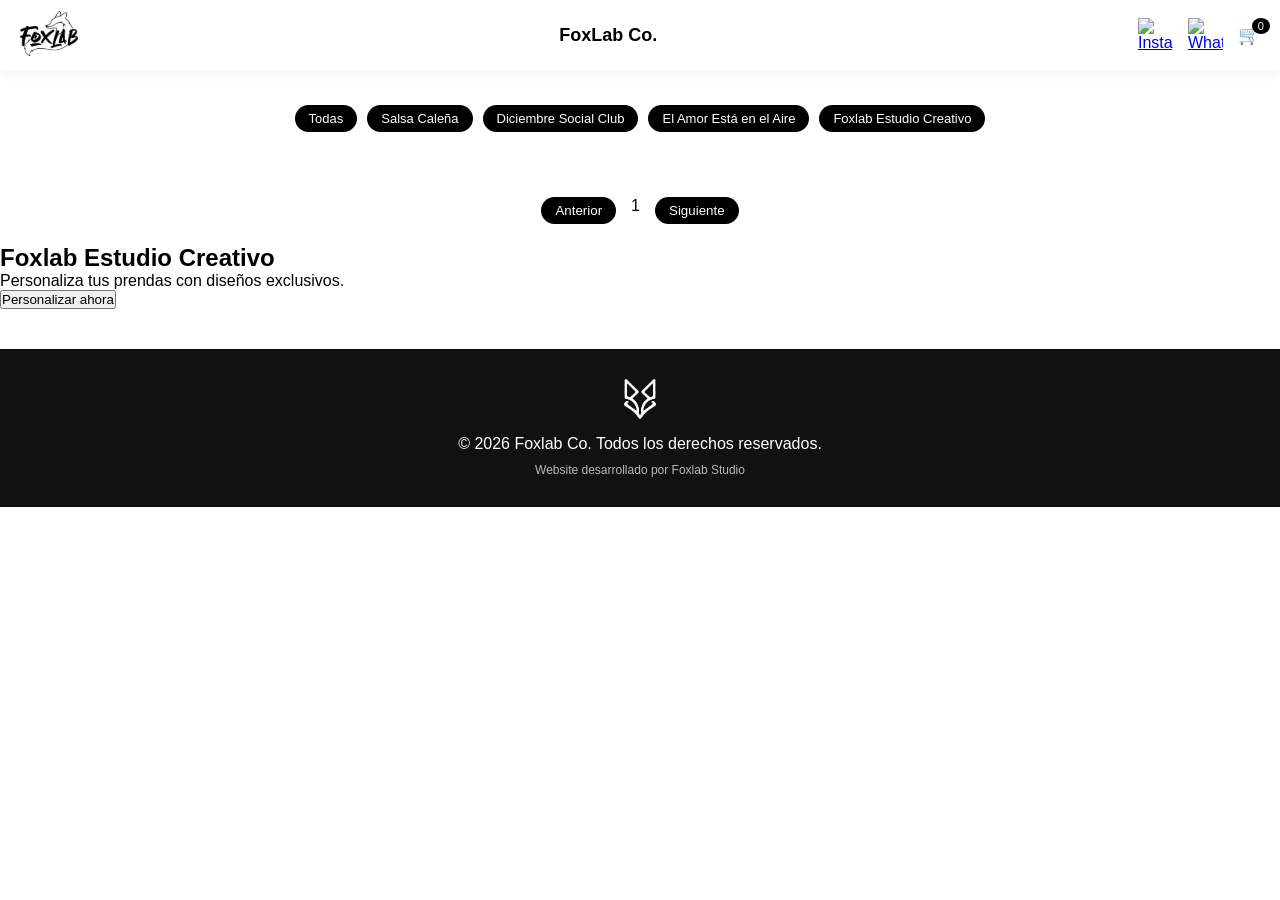
==== index.html @ 6908d490 "foxlab 1.0" ====
<!DOCTYPE html>
<html lang="es">
<head>
  <meta charset="UTF-8">
  <title>Foxlab Co. | Catálogo Oficial</title>
  <meta name="viewport" content="width=device-width, initial-scale=1.0">
  <meta name="description" content="Colecciones oficiales de Foxlab Co. Compra y personaliza tus prendas favoritas.">
  <link rel="stylesheet" href="styles.css">
  <link rel="icon" href="/favicon.ico">
</head>

<body>

<header class="header">

  <div class="header-left">
    <img src="/assets/logo.png" alt="Logo FoxLab Co." class="logo" id="logoTop">
  </div>

  <div class="header-center">
    <h1>FoxLab Co.</h1>
  </div>

  <div class="header-right">
    <a href="https://instagram.com/foxlabco/" target="_blank">
      <img src="/assets/instagram.png" alt="Instagram">
    </a>

    <a href="https://wa.me/573126161008" target="_blank">
      <img src="/assets/whatsapp.png" alt="WhatsApp">
    </a>

    <div class="carrito-icono" onclick="abrirCarrito()">
      🛒 <span id="contadorCarrito">0</span>
    </div>
  </div>

</header>


<section class="colecciones">
  <button onclick="filtrarColeccion('todas')">Todas</button>
  <button onclick="filtrarColeccion('Salsa Caleña')">Salsa Caleña</button>
  <button onclick="filtrarColeccion('DSC')">Diciembre Social Club</button>
  <button onclick="filtrarColeccion('El Amor Está en el Aire')">El Amor Está en el Aire</button>
  <button onclick="mostrarEstudio()">Foxlab Estudio Creativo</button>
</section>


<main>
  <div id="productos" class="grid-productos"></div>

  <div class="paginacion">
    <button onclick="paginaAnterior()">Anterior</button>
    <span id="paginaActual">1</span>
    <button onclick="paginaSiguiente()">Siguiente</button>
  </div>
</main>


<!-- CARRITO -->
<div id="carritoOverlay" class="carrito-overlay" onclick="cerrarCarrito()"></div>

<div id="carritoPanel" class="carrito-panel">
  <h2>Tu Pedido</h2>
  <div id="listaCarrito"></div>
  <div class="carrito-total">
    Total: $<span id="totalCarrito">0</span>
  </div>
  <button class="btn-enviar" onclick="enviarPedidoWhatsApp()">Enviar por WhatsApp</button>
  <button class="btn-cerrar" onclick="cerrarCarrito()">Cerrar</button>
</div>


<!-- MODAL IMAGEN -->
<div id="modalImagen" class="modal-imagen">
  <span class="cerrar-modal" onclick="cerrarModal()">×</span>
  <img id="imagenGrande">
</div>


<!-- ESTUDIO CREATIVO -->
<section id="estudioCreativo" class="estudio-oculto">
  <h2>Foxlab Estudio Creativo</h2>
  <p>Personaliza tus prendas con diseños exclusivos.</p>
  <button onclick="window.open('https://wa.me/573126161008?text=Hola%20Foxlab%20👋%20quiero%20personalizar%20una%20prenda','_blank')">
    Personalizar ahora
  </button>
</section>


<footer class="footer">
  <div class="footer-content">
    <img src="/assets/logof.png" alt="Foxlab Logo" class="footer-logo">
    <p>© 2026 Foxlab Co. Todos los derechos reservados.</p>
    <p class="credito">Website desarrollado por Foxlab Studio</p>
  </div>
</footer>
<div id="toast" class="toast">Producto agregado al carrito 🛒</div>
<script src="script.js"></script>

</body>
</html>
---- styles.css ----
/* ============================= */
/* RESET */
/* ============================= */

* {
  margin: 0;
  padding: 0;
  box-sizing: border-box;
  font-family: Arial, sans-serif;
}

html, body {
  width: 100%;
  overflow-x: hidden;
  padding-top: 45px;
}
}

body {
  background: #f6f6f6;
  color: #222;
}


/* ============================= */
/* HEADER */
/* ============================= */

.header {
  position: fixed;
  top: 0;
  width: 100%;
  height: 50px;
  background: white;
   backdrop-filter: blur(8px);
  display: flex;
  align-items: center;
  justify-content: space-between;
  padding: 0 20px;
  box-shadow: 0 3px 15px rgba(0,0,0,0.05);
  z-index: 100;
  transition: all 0.3s ease;
}

.logo {
  height: 40px;
  cursor: pointer;
}

.header-center h1 {
  font-size: 18px;
  font-weight: 600;
}

.header-right {
  display: flex;
  align-items: center;
  gap: 15px;
}

.header-right a {
  display: flex;
  align-items: center;
}

.header-right img {
  width: 30px;
  height: 30px;
  object-fit: contain;
  cursor: pointer;
  transition: transform 0.2s ease;
}

.header-right img:hover {
  transform: scale(1.1);
}

.carrito-icono {
  cursor: pointer;
  position: relative;
  font-size: 18px;
}

#contadorCarrito {
  font-size: 11px;
  background: black;
  color: white;
  padding: 2px 6px;
  border-radius: 50%;
  position: absolute;
  top: -6px;
  right: -10px;
}


/* ============================= */
/* COLECCIONES */
/* ============================= */

.colecciones {
  display: flex;
  justify-content: center;
  gap: 10px;
  padding: 15px;
  flex-wrap: wrap;
}

/* Estado normal */
.colecciones button {
  padding: 6px 14px;
  border: none;
  background: black;
  color: white;
  border-radius: 20px;
  cursor: pointer;
  font-size: 13px;
  transition: all 0.3s ease;
}

/* Hover */
.colecciones button:hover {
  background: orangered;
  font-weight:500; 
}

/* Activo */
.colecciones button.active {
  background: orangered;
  color: white;
  font-weight: 300;
  transform: scale(1.05);
}


/* ============================= */
/* PRODUCTOS */
/* ============================= */

.grid-productos {
  display: grid;
  grid-template-columns:repeat(auto-fit, minmax(160px, 1fr));
  gap: 15px;
  padding: 15px;
}

.card {
  background: white;
  border-radius: 16px;
  padding: 10px;
  text-align: center;
  box-shadow: 0 5px 20px rgba(0,0,0,0.05);
  transition: 0.3s ease;
}

.card:hover {
  transform: translateY(-4px);
}

.card img {
  width: 100%;
  object-fit: cover;
  aspect-ratio: 1/1;
  border-radius: 9px;
  cursor: pointer;
}

.card h3 {
  font-size: 14px;
  margin-top: 10px;
}

.precio {
  font-weight: bold;
  margin: 3px 0;
  font-size: 10px;
  color: #504f4f;
}

.btn-agregar {
  padding: 6px 14px;
  border: none;
  background: black;
  color: white;
  border-radius: 20px;
  cursor: pointer;
  font-size: 13px;
}


/* ============================= */
/* PAGINACIÓN */
/* ============================= */

.paginacion {
  display: flex;
  justify-content: center;
  gap: 15px;
  padding: 20px;
}

.paginacion button {
  padding: 6px 14px;
  border: none;
  background: black;
  color: white;
  border-radius: 20px;
  cursor: pointer;
}


/* ============================= */
/* CARRITO FOXLAB */
/* ============================= */

.toast {
  position: fixed;
  bottom: 20px;
  right: 20px;
  background: #111;
  color: #fff;
  padding: 12px 20px;
  border-radius: 30px;
  opacity: 0;
  transform: translateY(20px);
  transition: all 0.3s ease;
  font-size: 14px;
  z-index: 9999;
}

.toast.show {
  opacity: 1;
  transform: translateY(0);
}

.btn-agregar {
  transition: all 0.3s ease;
}

.btn-agregar.agregado {
  background-color: #28a745;
  color: #fff;
  transform: scale(0.95);
}

.carrito-overlay {
  position: fixed;
  inset: 0;
  background: rgba(0,0,0,0.6);
  backdrop-filter: blur(4px);
  visibility: hidden;
  opacity: 0;
  transition: 0.3s ease;
  z-index: 9998;
}

.carrito-overlay.activo {
  visibility: visible;
  opacity: 1;
}

.carrito-panel {
  position: fixed;
  top: 0;
  right: -100%;
  width: 400px;
  max-width: 100%;
  height: 100vh;
  background: #111;
  color: white;
  padding: 30px 25px;
  transition: right 0.4s cubic-bezier(.77,0,.18,1);
  overflow-y: auto;
  z-index: 9999;
  display: flex;
  flex-direction: column;
}

.carrito-panel.activo {
  right: 0;
}

/* Scroll elegante */
.carrito-panel::-webkit-scrollbar {
  width: 6px;
}

.carrito-panel::-webkit-scrollbar-thumb {
  background: rgba(255,255,255,0.2);
  border-radius: 10px;
}

/* Título */
.carrito-panel h2 {
  font-size: 22px;
  margin-bottom: 25px;
  font-weight: 600;
  letter-spacing: 0.5px;
  border-bottom: 1px solid rgba(255,255,255,0.15);
  padding-bottom: 12px;
}

/* Producto */
.item-carrito {
  margin-bottom: 20px;
  padding-bottom: 15px;
  border-bottom: 1px solid rgba(255,255,255,0.08);
}

.item-carrito h4 {
  font-size: 15px;
  font-weight: 500;
  margin-bottom: 6px;
}

.item-carrito .precio {
  font-size: 14px;
  opacity: 0.7;
  margin-bottom: 10px;
}

/* Cantidad */
.controles-cantidad {
  display: flex;
  align-items: center;
  gap: 10px;
  margin-bottom: 8px;
}

.controles-cantidad button {
  width: 28px;
  height: 28px;
  border: 1px solid rgba(255,255,255,0.4);
  background: transparent;
  color: white;
  border-radius: 50%;
  cursor: pointer;
  transition: 0.2s ease;
}

.controles-cantidad button:hover {
  background: white;
  color: #111;
}

.controles-cantidad span {
  font-size: 14px;
  min-width: 20px;
  text-align: center;
}

/* Eliminar */
.btn-eliminar {
  background: none;
  border: none;
  color: #ff4d4d;
  font-size: 13px;
  cursor: pointer;
  padding: 0;
}

.btn-eliminar:hover {
  text-decoration: underline;
}

/* Total sección */
.total-carrito {
  margin-top: auto;
  padding-top: 20px;
  border-top: 1px solid rgba(255,255,255,0.15);
}

.total-carrito h3 {
  font-size: 18px;
  margin-bottom: 15px;
  font-weight: 600;
}

/* Botón WhatsApp */
.btn-enviar {
  width: 90%;
  padding: 11px;
  background: transparent;
  border: 1px solid white;
  color: white;
  border-radius: 30px;
  cursor: pointer;
  transition: 0.3s ease;
  display: block;
  margin: 15px auto 0 auto;
}

.btn-whatsapp:hover {
  transform: scale(1.03);
}

/* Botón cerrar */
.btn-cerrar {
  width: 50%;
  padding: 11px;
  background: transparent;
  border: 1px solid white;
  color: white;
  border-radius: 30px;
  cursor: pointer;
  transition: 0.3s ease;
  display: block;
  margin: 15px auto 0 auto;
}

.btn-cerrar:hover {
  background: white;
  color: #111;
}
/* ITEM CON IMAGEN */
.item-carrito {
  display: flex;
  gap: 12px;
  align-items: flex-start;
  margin-bottom: 20px;
  padding-bottom: 15px;
  border-bottom: 1px solid rgba(255,255,255,0.08);
}

/* Imagen miniatura */
.item-carrito img {
  width: 70px;
  height: 70px;
  object-fit: cover;
  border-radius: 10px;
}

/* Contenido del item */
.item-info {
  flex: 1;
}

.item-info h4 {
  font-size: 14px;
  margin-bottom: 6px;
}

.item-info .precio {
  font-size: 13px;
  opacity: 0.7;
  margin-bottom: 8px;
}

/* ============================= */
/* MODAL IMAGEN */
/* ============================= */

.modal-imagen {
  position: fixed;
  inset: 0;
  background: rgba(0,0,0,0.85);
  display: flex;
  justify-content: center;
  align-items: center;
  visibility: hidden;
  opacity: 0;
  transition: 0.3s ease;
  z-index: 10000;
}

.modal-imagen.activo {
  visibility: visible;
  opacity: 1;
}

.modal-imagen img {
  max-width: 90%;
  max-height: 85%;
  border-radius: 20px;
}

.cerrar-modal {
  position: absolute;
  top: 20px;
  right: 25px;
  font-size: 35px;
  color: white;
  cursor: pointer;
}


/* ============================= */
/* FOOTER */
/* ============================= */

.footer {
  background: #111;
  color: white;
  padding: 30px 20px;
  text-align: center;
  margin-top: 40px;
}

.footer-logo {
  height: 40px;
  margin-bottom: 12px;
}

.credito {
  font-size: 12px;
  opacity: 0.7;
  margin-top: 10px;
}


/* ============================= */
/* TABLET */
/* ============================= */

@media (min-width: 768px) {

  .header {
    height: 55px;
  }
.grid-productos {
  grid-template-columns:repeat(auto-fit, minmax(160px, 200px));
  justify-content: center;
  }
  .logo {
    height: 45px;
  }
}


/* ============================= */
/* DESKTOP */
/* ============================= */

@media (min-width: 1024px) {

   .header-right img {
    width: 35px;
    height: 35px;
  }
   .header {
    height: 70px;
  }
  .grid-productos {
  grid-template-columns:repeat(auto-fit, minmax(200px, 250px));
  justify-content: center;
  }
}
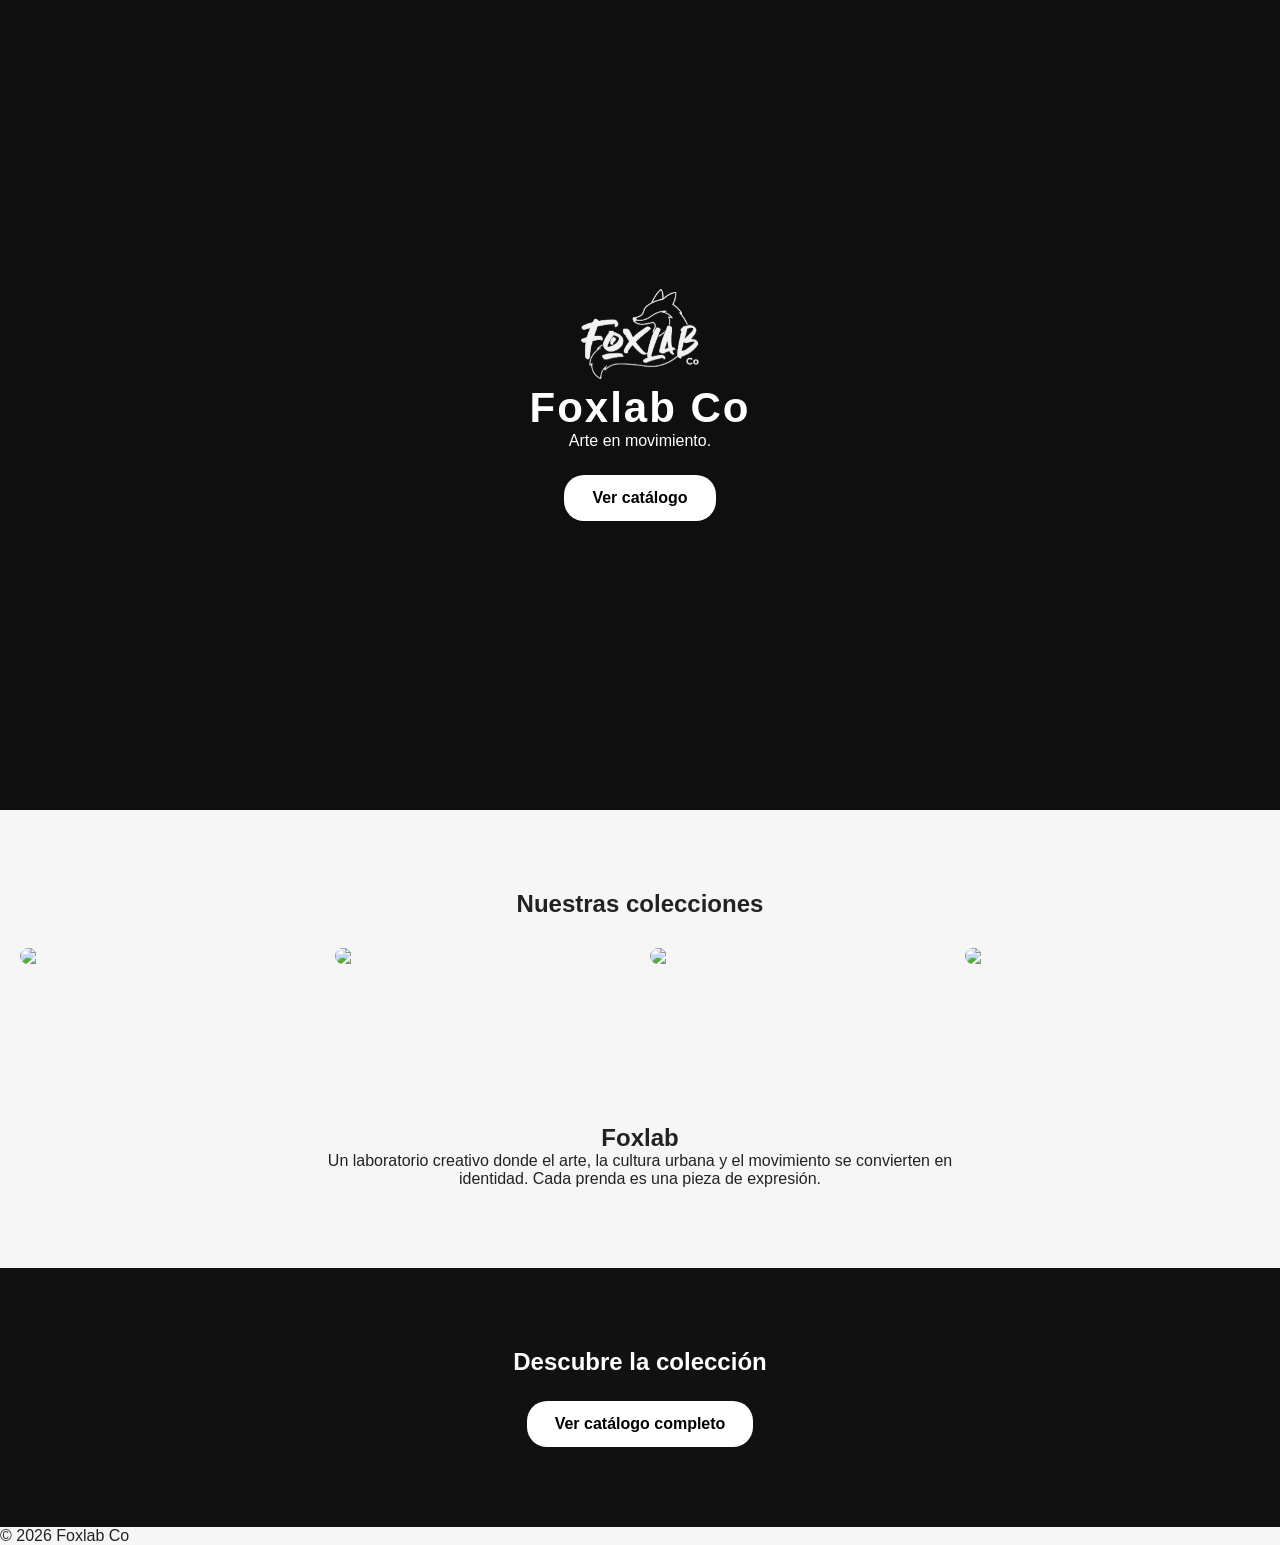
==== commit 763fe6a8: "v2 homepage" ====
--- a/index.html
+++ b/index.html
@@ -1,103 +1,90 @@
 <!DOCTYPE html>
 <html lang="es">
 <head>
-  <meta charset="UTF-8">
-  <title>Foxlab Co. | Catálogo Oficial</title>
-  <meta name="viewport" content="width=device-width, initial-scale=1.0">
-  <meta name="description" content="Colecciones oficiales de Foxlab Co. Compra y personaliza tus prendas favoritas.">
-  <link rel="stylesheet" href="styles.css">
-  <link rel="icon" href="/favicon.ico">
+
+<meta charset="UTF-8">
+<meta name="viewport" content="width=device-width, initial-scale=1.0">
+
+<title>Foxlab Group</title>
+
+<link rel="stylesheet" href="styles.css">
+
 </head>
 
-<body>
+<body class="bodyhome">
 
-<header class="header">
+<!-- HERO -->
 
-  <div class="header-left">
-    <img src="/assets/logo.png" alt="Logo FoxLab Co." class="logo" id="logoTop">
-  </div>
+<section class="hero">
 
-  <div class="header-center">
-    <h1>FoxLab Co.</h1>
-  </div>
+  <img src="assets/logoh.png" class="logoh">
 
-  <div class="header-right">
-    <a href="https://instagram.com/foxlabco/" target="_blank">
-      <img src="/assets/instagram.png" alt="Instagram">
-    </a>
+  <h1>Foxlab Co</h1>
 
-    <a href="https://wa.me/573126161008" target="_blank">
-      <img src="/assets/whatsapp.png" alt="WhatsApp">
-    </a>
+  <p class="slogan">
+  Arte en movimiento.
+  </p>
 
-    <div class="carrito-icono" onclick="abrirCarrito()">
-      🛒 <span id="contadorCarrito">0</span>
-    </div>
-  </div>
+  <a href="catalogo.html" class="btn-entrar">
+  Ver catálogo
+  </a>
 
-</header>
-
-
-<section class="colecciones">
-  <button onclick="filtrarColeccion('todas')">Todas</button>
-  <button onclick="filtrarColeccion('Salsa Caleña')">Salsa Caleña</button>
-  <button onclick="filtrarColeccion('DSC')">Diciembre Social Club</button>
-  <button onclick="filtrarColeccion('El Amor Está en el Aire')">El Amor Está en el Aire</button>
-  <button onclick="mostrarEstudio()">Foxlab Estudio Creativo</button>
 </section>
 
 
-<main>
-  <div id="productos" class="grid-productos"></div>
+<!-- GALERÍA -->
 
-  <div class="paginacion">
-    <button onclick="paginaAnterior()">Anterior</button>
-    <span id="paginaActual">1</span>
-    <button onclick="paginaSiguiente()">Siguiente</button>
-  </div>
-</main>
+<section class="galeria">
 
+<h2>Nuestras colecciones</h2>
 
-<!-- CARRITO -->
-<div id="carritoOverlay" class="carrito-overlay" onclick="cerrarCarrito()"></div>
+<div class="carrusel">
 
-<div id="carritoPanel" class="carrito-panel">
-  <h2>Tu Pedido</h2>
-  <div id="listaCarrito"></div>
-  <div class="carrito-total">
-    Total: $<span id="totalCarrito">0</span>
-  </div>
-  <button class="btn-enviar" onclick="enviarPedidoWhatsApp()">Enviar por WhatsApp</button>
-  <button class="btn-cerrar" onclick="cerrarCarrito()">Cerrar</button>
+<img src="https://res.cloudinary.com/dvzdwcr5m/image/upload/w_1200,q_auto,f_webp/womanbottle">
+<img src="https://res.cloudinary.com/dvzdwcr5m/image/upload/w_1200,q_auto,f_webp/paraiso">
+<img src="https://res.cloudinary.com/dvzdwcr5m/image/upload/w_1200,q_auto,f_webp/maslove">
+<img src="https://res.cloudinary.com/dvzdwcr5m/image/upload/w_1200,q_auto,f_webp/ausente">
+
 </div>
 
-
-<!-- MODAL IMAGEN -->
-<div id="modalImagen" class="modal-imagen">
-  <span class="cerrar-modal" onclick="cerrarModal()">×</span>
-  <img id="imagenGrande">
-</div>
-
-
-<!-- ESTUDIO CREATIVO -->
-<section id="estudioCreativo" class="estudio-oculto">
-  <h2>Foxlab Estudio Creativo</h2>
-  <p>Personaliza tus prendas con diseños exclusivos.</p>
-  <button onclick="window.open('https://wa.me/573126161008?text=Hola%20Foxlab%20👋%20quiero%20personalizar%20una%20prenda','_blank')">
-    Personalizar ahora
-  </button>
 </section>
 
 
-<footer class="footer">
-  <div class="footer-content">
-    <img src="/assets/logof.png" alt="Foxlab Logo" class="footer-logo">
-    <p>© 2026 Foxlab Co. Todos los derechos reservados.</p>
-    <p class="credito">Website desarrollado por Foxlab Studio</p>
-  </div>
+<!-- CONCEPTO -->
+
+<section class="concepto">
+
+<h2>Foxlab</h2>
+
+<p>
+Un laboratorio creativo donde el arte, la cultura urbana y el movimiento se convierten en identidad.
+Cada prenda es una pieza de expresión.
+</p>
+
+</section>
+
+
+<!-- CTA -->
+
+<section class="cta">
+
+<h2>Descubre la colección</h2>
+
+<a href="catalogo.html" class="btn-entrar grande">
+Ver catálogo completo
+</a>
+
+</section>
+
+
+<footer>
+
+<p>© 2026 Foxlab Co</p>
+
 </footer>
-<div id="toast" class="toast">Producto agregado al carrito 🛒</div>
-<script src="script.js"></script>
+
+
+<script src="home.js"></script>
 
 </body>
-</html>+</html>
--- a/styles.css
+++ b/styles.css
@@ -1,546 +1,643 @@
+/* ============================= */
+/* VARIABLES */
+/* ============================= */
+
+:root{
+--color-bg:#f6f6f6;
+--color-text:#222;
+--color-dark:#111;
+--color-primary:black;
+--color-accent:orangered;
+
+--radius:20px;
+--transition:.3s ease;
+}
+
+
 /* ============================= */
 /* RESET */
 /* ============================= */
 
-* {
-  margin: 0;
-  padding: 0;
-  box-sizing: border-box;
-  font-family: Arial, sans-serif;
-}
-
-html, body {
-  width: 100%;
-  overflow-x: hidden;
-  padding-top: 45px;
-}
-}
-
-body {
-  background: #f6f6f6;
-  color: #222;
-}
-
+*{
+margin:0;
+padding:0;
+box-sizing:border-box;
+font-family:Montserrat,sans-serif;
+}
+
+html{
+scroll-behavior:smooth;
+}
+
+html,body{
+width:100%;
+overflow-x:hidden;
+}
+
+body{
+background:var(--color-bg);
+color:var(--color-text);
+padding-top:75px;
+}
+
+.bodyhome{
+  padding-top: 0;
+}
 
 /* ============================= */
 /* HEADER */
 /* ============================= */
 
-.header {
-  position: fixed;
-  top: 0;
-  width: 100%;
-  height: 50px;
-  background: white;
-   backdrop-filter: blur(8px);
+.header{
+position:fixed;
+top:0;
+width:100%;
+height:60px;
+background:rgba(255,255,255,.9);
+backdrop-filter:blur(8px);
+display:flex;
+align-items:center;
+justify-content:space-between;
+padding:0 20px;
+box-shadow:0 3px 15px rgba(0,0,0,.05);
+z-index:100;
+}
+
+.logo{
+height:40px;
+cursor:pointer;
+}
+
+.logoh{
+height:90px;
+cursor:pointer;
+transform: translateY(20px);
+animation: heroFade 1s forwards;
+margin-bottom: 5px;
+}
+
+.header-right{
+display:flex;
+align-items:center;
+gap:15px;
+}
+
+.header-right img{
+width:30px;
+height:30px;
+object-fit:contain;
+cursor:pointer;
+transition:var(--transition);
+}
+
+.header-right img:hover{
+transform:scale(1.1);
+}
+
+
+/* contador carrito */
+
+.carrito-icono{
+position:relative;
+cursor:pointer;
+}
+
+#contadorCarrito{
+font-size:11px;
+background:black;
+color:white;
+padding:2px 6px;
+border-radius:50%;
+position:absolute;
+top:-6px;
+right:-10px;
+}
+
+
+/* ============================= */
+/* BOTONES */
+/* ============================= */
+
+button,
+.btn-agregar,
+.btn-entrar{
+border:none;
+cursor:pointer;
+border-radius:var(--radius);
+transition:var(--transition);
+padding: 6px;
+  background-color: orange;
+}
+
+.item-info button{
+  background-color: #222;
+}
+
+.btn-agregar{
+padding:6px 14px;
+background:var(--color-primary);
+color:white;
+font-size:13px;
+}
+
+.btn-agregar.agregado{
+background:#28a745;
+transform:scale(.95);
+}
+
+.btn-entrar{
+margin-top:25px;
+background:white;
+color:black;
+padding:14px 28px;
+text-decoration:none;
+font-weight:600;
+}
+
+.btn-entrar:hover{
+transform:scale(1.05);
+}
+
+
+/* ============================= */
+/* COLECCIONES */
+/* ============================= */
+
+.colecciones{
+display:flex;
+justify-content:center;
+gap:10px;
+padding:15px;
+flex-wrap:wrap;
+}
+
+.colecciones button{
+padding:6px 14px;
+background:black;
+color:white;
+font-size:13px;
+}
+
+.colecciones button:hover,
+.colecciones button.active{
+background:var(--color-accent);
+transform:scale(1.05);
+}
+
+
+/* ============================= */
+/* PRODUCTOS */
+/* ============================= */
+
+.grid-productos{
+display:grid;
+grid-template-columns:repeat(auto-fit,minmax(160px,1fr));
+gap:15px;
+padding:15px;
+}
+
+.card{
+background:white;
+border-radius:16px;
+padding:10px;
+text-align:center;
+box-shadow:0 5px 20px rgba(0,0,0,.05);
+transition:var(--transition);
+
+opacity:0;
+transform:translateY(20px);
+animation:fadeUp .5s ease forwards;
+}
+
+.card:hover{
+transform:translateY(-4px);
+}
+
+.card img{
+width:100%;
+aspect-ratio:1/1;
+object-fit:cover;
+border-radius:9px;
+cursor:pointer;
+transition:transform .4s ease;
+}
+
+.card:hover img{
+transform:scale(1.05);
+}
+
+.card h3{
+font-size:14px;
+margin-top:10px;
+}
+
+.precio{
+font-weight:bold;
+margin:3px 0;
+font-size:12px;
+color:#504f4f;
+}
+
+
+/* ============================= */
+/* PAGINACIÓN */
+/* ============================= */
+
+.paginacion{
+display:flex;
+justify-content:center;
+gap:15px;
+padding:20px;
+}
+
+.paginacion button{
+padding:6px 14px;
+background:black;
+color:white;
+}
+
+.paginacion button:disabled{
+opacity:.4;
+cursor:not-allowed;
+}
+
+
+/* ============================= */
+/* TOAST */
+/* ============================= */
+
+.toast{
+position:fixed;
+bottom:20px;
+right:20px;
+background:var(--color-dark);
+color:#fff;
+padding:12px 20px;
+border-radius:30px;
+opacity:0;
+transform:translateY(20px);
+transition:var(--transition);
+font-size:14px;
+z-index:9999;
+}
+
+.toast.show{
+opacity:1;
+transform:translateY(0);
+}
+
+
+/* ============================= */
+/* CARRITO */
+/* ============================= */
+
+.carrito-overlay{
+position:fixed;
+inset:0;
+background:rgba(0,0,0,.6);
+backdrop-filter:blur(4px);
+visibility:hidden;
+opacity:0;
+transition:var(--transition);
+z-index:9998;
+}
+
+.carrito-overlay.activo{
+visibility:visible;
+opacity:1;
+}
+
+.carrito-panel{
+position:fixed;
+top:0;
+right:-100%;
+width:400px;
+max-width:100%;
+height:100vh;
+background:var(--color-dark);
+color:white;
+padding:30px 25px;
+transition:.4s cubic-bezier(.77,0,.18,1);
+overflow-y:auto;
+z-index:9999;
+display:flex;
+flex-direction:column;
+}
+
+.carrito-panel.activo{
+right:0;
+}
+
+.carrito-panel h2{
+font-size:22px;
+margin-bottom:25px;
+border-bottom:1px solid rgba(255,255,255,.15);
+padding-bottom:12px;
+}
+
+
+/* item carrito */
+
+.item-carrito{
+display:flex;
+gap:12px;
+margin-bottom:20px;
+padding-bottom:15px;
+border-bottom:1px solid rgba(255,255,255,.08);
+}
+
+.item-carrito img{
+width:70px;
+height:70px;
+object-fit:cover;
+border-radius:10px;
+}
+
+.item-info{
+flex:1;
+}
+
+.item-info h4{
+font-size:14px;
+margin-bottom:6px;
+}
+
+.item-info .precio{
+font-size:13px;
+opacity:.7;
+margin-bottom:8px;
+}
+
+
+/* controles cantidad */
+
+.controles-cantidad{
+display:flex;
+align-items:center;
+gap:10px;
+margin-bottom:8px;
+}
+
+.controles-cantidad button{
+width:28px;
+height:28px;
+border:1px solid rgba(255,255,255,.4);
+background:transparent;
+color:white;
+border-radius:50%;
+}
+
+.controles-cantidad button:hover{
+background:white;
+color:#111;
+}
+
+
+/* eliminar */
+
+.btn-eliminar{
+background:none;
+border:none;
+color:#ff4d4d;
+font-size:13px;
+}
+
+.btn-eliminar:hover{
+text-decoration:underline;
+}
+
+
+/* total */
+
+.total-carrito{
+margin-top:auto;
+padding-top:20px;
+border-top:1px solid rgba(255,255,255,.15);
+}
+
+.total-carrito h3{
+font-size:18px;
+margin-bottom:15px;
+}
+
+.btn-enviar,
+.btn-cerrar{
+width:90%;
+padding:11px;
+background:transparent;
+border:1px solid white;
+color:white;
+margin:15px auto 0;
+}
+
+.btn-cerrar:hover{
+background:white;
+color:#111;
+}
+
+
+/* ============================= */
+/* MODAL */
+/* ============================= */
+
+.modal-imagen{
+position:fixed;
+inset:0;
+background:rgba(0,0,0,.85);
+display:flex;
+justify-content:center;
+align-items:center;
+visibility:hidden;
+opacity:0;
+transition:var(--transition);
+z-index:10000;
+}
+
+.modal-imagen.activo{
+visibility:visible;
+opacity:1;
+}
+
+.modal-imagen img{
+max-width:90%;
+max-height:85%;
+border-radius:20px;
+}
+
+.cerrar-modal{
+position:absolute;
+top:20px;
+right:25px;
+font-size:35px;
+color:white;
+cursor:pointer;
+}
+
+
+/* ============================= */
+/* HOME */
+/* ============================= */
+
+.hero{
+height:90vh;
+display:flex;
+flex-direction:column;
+justify-content:center;
+align-items:center;
+text-align:center;
+background:#0f0f0f;
+color:white;
+}
+
+.hero h1{
+font-size:42px;
+letter-spacing:2px;
+
+opacity:0;
+transform:translateY(20px);
+animation:heroFade 1s forwards;
+}
+
+.slogan{
+opacity:0;
+transform:translateY(20px);
+animation:heroFade 1s .3s forwards;
+}
+
+.btn-entrar{
+opacity:0;
+transform:translateY(20px);
+animation:heroFade 1s .6s forwards;
+}
+
+.galeria{
+padding:80px 20px;
+text-align:center;
+}
+
+.carrusel{
+margin-top:30px;
+display:flex;
+gap:20px;
+overflow-x:auto;
+scroll-behavior:smooth;
+}
+
+.carrusel img{
+width:300px;
+border-radius:10px;
+object-fit: cover;
+}
+
+.concepto{
+padding:80px 20px;
+text-align:center;
+max-width:700px;
+margin:auto;
+}
+
+.cta{
+display: flex;
+flex-direction: column;
+align-items: center;
+background:#111;
+color:white;
+text-align:center;
+padding:80px 20px;
+}
+
+
+/* ============================= */
+/* FOOTER */
+/* ============================= */
+
+.footer{
+background:#111;
+color:white;
+padding:30px 20px;
+text-align:center;
+margin-top:10px;
+}
+
+.footer-logo{
+height:40px;
+margin-bottom:12px;
+}
+
+.credito{
+font-size:12px;
+opacity:.7;
+margin-top:10px;
+}
+
+.estudioCreativo{
   display: flex;
   align-items: center;
-  justify-content: space-between;
-  padding: 0 20px;
-  box-shadow: 0 3px 15px rgba(0,0,0,0.05);
-  z-index: 100;
-  transition: all 0.3s ease;
-}
-
-.logo {
-  height: 40px;
-  cursor: pointer;
-}
-
-.header-center h1 {
-  font-size: 18px;
-  font-weight: 600;
-}
-
-.header-right {
-  display: flex;
-  align-items: center;
-  gap: 15px;
-}
-
-.header-right a {
-  display: flex;
-  align-items: center;
-}
-
-.header-right img {
-  width: 30px;
-  height: 30px;
-  object-fit: contain;
-  cursor: pointer;
-  transition: transform 0.2s ease;
-}
-
-.header-right img:hover {
-  transform: scale(1.1);
-}
-
-.carrito-icono {
-  cursor: pointer;
-  position: relative;
-  font-size: 18px;
-}
-
-#contadorCarrito {
-  font-size: 11px;
-  background: black;
-  color: white;
-  padding: 2px 6px;
-  border-radius: 50%;
-  position: absolute;
-  top: -6px;
-  right: -10px;
-}
-
-
-/* ============================= */
-/* COLECCIONES */
-/* ============================= */
-
-.colecciones {
-  display: flex;
-  justify-content: center;
-  gap: 10px;
-  padding: 15px;
-  flex-wrap: wrap;
-}
-
-/* Estado normal */
-.colecciones button {
-  padding: 6px 14px;
-  border: none;
-  background: black;
-  color: white;
-  border-radius: 20px;
-  cursor: pointer;
-  font-size: 13px;
-  transition: all 0.3s ease;
-}
-
-/* Hover */
-.colecciones button:hover {
-  background: orangered;
-  font-weight:500; 
-}
-
-/* Activo */
-.colecciones button.active {
-  background: orangered;
-  color: white;
-  font-weight: 300;
-  transform: scale(1.05);
-}
-
-
-/* ============================= */
-/* PRODUCTOS */
-/* ============================= */
-
-.grid-productos {
-  display: grid;
-  grid-template-columns:repeat(auto-fit, minmax(160px, 1fr));
-  gap: 15px;
-  padding: 15px;
-}
-
-.card {
-  background: white;
-  border-radius: 16px;
-  padding: 10px;
-  text-align: center;
-  box-shadow: 0 5px 20px rgba(0,0,0,0.05);
-  transition: 0.3s ease;
-}
-
-.card:hover {
-  transform: translateY(-4px);
-}
-
-.card img {
-  width: 100%;
-  object-fit: cover;
-  aspect-ratio: 1/1;
-  border-radius: 9px;
-  cursor: pointer;
-}
-
-.card h3 {
-  font-size: 14px;
-  margin-top: 10px;
-}
-
-.precio {
-  font-weight: bold;
-  margin: 3px 0;
-  font-size: 10px;
-  color: #504f4f;
-}
-
-.btn-agregar {
-  padding: 6px 14px;
-  border: none;
-  background: black;
-  color: white;
-  border-radius: 20px;
-  cursor: pointer;
-  font-size: 13px;
-}
-
-
-/* ============================= */
-/* PAGINACIÓN */
-/* ============================= */
-
-.paginacion {
-  display: flex;
-  justify-content: center;
-  gap: 15px;
-  padding: 20px;
-}
-
-.paginacion button {
-  padding: 6px 14px;
-  border: none;
-  background: black;
-  color: white;
-  border-radius: 20px;
-  cursor: pointer;
-}
-
-
-/* ============================= */
-/* CARRITO FOXLAB */
-/* ============================= */
-
-.toast {
-  position: fixed;
-  bottom: 20px;
-  right: 20px;
-  background: #111;
-  color: #fff;
-  padding: 12px 20px;
-  border-radius: 30px;
-  opacity: 0;
-  transform: translateY(20px);
-  transition: all 0.3s ease;
-  font-size: 14px;
-  z-index: 9999;
-}
-
-.toast.show {
-  opacity: 1;
-  transform: translateY(0);
-}
-
-.btn-agregar {
-  transition: all 0.3s ease;
-}
-
-.btn-agregar.agregado {
-  background-color: #28a745;
-  color: #fff;
-  transform: scale(0.95);
-}
-
-.carrito-overlay {
-  position: fixed;
-  inset: 0;
-  background: rgba(0,0,0,0.6);
-  backdrop-filter: blur(4px);
-  visibility: hidden;
-  opacity: 0;
-  transition: 0.3s ease;
-  z-index: 9998;
-}
-
-.carrito-overlay.activo {
-  visibility: visible;
-  opacity: 1;
-}
-
-.carrito-panel {
-  position: fixed;
-  top: 0;
-  right: -100%;
-  width: 400px;
-  max-width: 100%;
-  height: 100vh;
-  background: #111;
-  color: white;
-  padding: 30px 25px;
-  transition: right 0.4s cubic-bezier(.77,0,.18,1);
-  overflow-y: auto;
-  z-index: 9999;
-  display: flex;
-  flex-direction: column;
-}
-
-.carrito-panel.activo {
-  right: 0;
-}
-
-/* Scroll elegante */
-.carrito-panel::-webkit-scrollbar {
-  width: 6px;
-}
-
-.carrito-panel::-webkit-scrollbar-thumb {
-  background: rgba(255,255,255,0.2);
-  border-radius: 10px;
-}
-
-/* Título */
-.carrito-panel h2 {
-  font-size: 22px;
-  margin-bottom: 25px;
-  font-weight: 600;
-  letter-spacing: 0.5px;
-  border-bottom: 1px solid rgba(255,255,255,0.15);
-  padding-bottom: 12px;
-}
-
-/* Producto */
-.item-carrito {
-  margin-bottom: 20px;
-  padding-bottom: 15px;
-  border-bottom: 1px solid rgba(255,255,255,0.08);
-}
-
-.item-carrito h4 {
-  font-size: 15px;
-  font-weight: 500;
-  margin-bottom: 6px;
-}
-
-.item-carrito .precio {
-  font-size: 14px;
-  opacity: 0.7;
-  margin-bottom: 10px;
-}
-
-/* Cantidad */
-.controles-cantidad {
-  display: flex;
-  align-items: center;
-  gap: 10px;
-  margin-bottom: 8px;
-}
-
-.controles-cantidad button {
-  width: 28px;
-  height: 28px;
-  border: 1px solid rgba(255,255,255,0.4);
-  background: transparent;
-  color: white;
-  border-radius: 50%;
-  cursor: pointer;
-  transition: 0.2s ease;
-}
-
-.controles-cantidad button:hover {
-  background: white;
-  color: #111;
-}
-
-.controles-cantidad span {
-  font-size: 14px;
-  min-width: 20px;
-  text-align: center;
-}
-
-/* Eliminar */
-.btn-eliminar {
-  background: none;
-  border: none;
-  color: #ff4d4d;
-  font-size: 13px;
-  cursor: pointer;
-  padding: 0;
-}
-
-.btn-eliminar:hover {
-  text-decoration: underline;
-}
-
-/* Total sección */
-.total-carrito {
-  margin-top: auto;
-  padding-top: 20px;
-  border-top: 1px solid rgba(255,255,255,0.15);
-}
-
-.total-carrito h3 {
-  font-size: 18px;
-  margin-bottom: 15px;
-  font-weight: 600;
-}
-
-/* Botón WhatsApp */
-.btn-enviar {
-  width: 90%;
-  padding: 11px;
-  background: transparent;
-  border: 1px solid white;
-  color: white;
-  border-radius: 30px;
-  cursor: pointer;
-  transition: 0.3s ease;
-  display: block;
-  margin: 15px auto 0 auto;
-}
-
-.btn-whatsapp:hover {
-  transform: scale(1.03);
-}
-
-/* Botón cerrar */
-.btn-cerrar {
-  width: 50%;
-  padding: 11px;
-  background: transparent;
-  border: 1px solid white;
-  color: white;
-  border-radius: 30px;
-  cursor: pointer;
-  transition: 0.3s ease;
-  display: block;
-  margin: 15px auto 0 auto;
-}
-
-.btn-cerrar:hover {
-  background: white;
-  color: #111;
-}
-/* ITEM CON IMAGEN */
-.item-carrito {
-  display: flex;
-  gap: 12px;
-  align-items: flex-start;
-  margin-bottom: 20px;
-  padding-bottom: 15px;
-  border-bottom: 1px solid rgba(255,255,255,0.08);
-}
-
-/* Imagen miniatura */
-.item-carrito img {
-  width: 70px;
-  height: 70px;
-  object-fit: cover;
-  border-radius: 10px;
-}
-
-/* Contenido del item */
-.item-info {
-  flex: 1;
-}
-
-.item-info h4 {
-  font-size: 14px;
-  margin-bottom: 6px;
-}
-
-.item-info .precio {
-  font-size: 13px;
-  opacity: 0.7;
-  margin-bottom: 8px;
-}
-
-/* ============================= */
-/* MODAL IMAGEN */
-/* ============================= */
-
-.modal-imagen {
-  position: fixed;
-  inset: 0;
-  background: rgba(0,0,0,0.85);
-  display: flex;
-  justify-content: center;
-  align-items: center;
-  visibility: hidden;
-  opacity: 0;
-  transition: 0.3s ease;
-  z-index: 10000;
-}
-
-.modal-imagen.activo {
-  visibility: visible;
-  opacity: 1;
-}
-
-.modal-imagen img {
-  max-width: 90%;
-  max-height: 85%;
-  border-radius: 20px;
-}
-
-.cerrar-modal {
-  position: absolute;
-  top: 20px;
-  right: 25px;
-  font-size: 35px;
-  color: white;
-  cursor: pointer;
-}
-
-
-/* ============================= */
-/* FOOTER */
-/* ============================= */
-
-.footer {
-  background: #111;
-  color: white;
-  padding: 30px 20px;
-  text-align: center;
-  margin-top: 40px;
-}
-
-.footer-logo {
-  height: 40px;
-  margin-bottom: 12px;
-}
-
-.credito {
-  font-size: 12px;
-  opacity: 0.7;
-  margin-top: 10px;
-}
-
-
-/* ============================= */
-/* TABLET */
-/* ============================= */
-
-@media (min-width: 768px) {
-
-  .header {
-    height: 55px;
-  }
-.grid-productos {
-  grid-template-columns:repeat(auto-fit, minmax(160px, 200px));
-  justify-content: center;
-  }
-  .logo {
-    height: 45px;
-  }
-}
-
-
-/* ============================= */
-/* DESKTOP */
-/* ============================= */
-
-@media (min-width: 1024px) {
-
-   .header-right img {
-    width: 35px;
-    height: 35px;
-  }
-   .header {
-    height: 70px;
-  }
-  .grid-productos {
-  grid-template-columns:repeat(auto-fit, minmax(200px, 250px));
-  justify-content: center;
-  }
-}+  background: #fff;
+  color: #181717;
+  padding: 6px;
+  padding-left: 5vh;
+  padding-right: 5vh;
+}
+
+
+/* ============================= */
+/* ANIMACIONES */
+/* ============================= */
+
+@keyframes fadeUp{
+to{
+opacity:1;
+transform:translateY(0);
+}
+}
+
+@keyframes heroFade{
+to{
+opacity:1;
+transform:translateY(0);
+}
+}
+
+
+/* ============================= */
+/* RESPONSIVE */
+/* ============================= */
+
+@media(max-width:768px){
+
+body{padding-top:55px}
+
+.header{height:55px}
+
+.header-right{gap:6px}
+
+.header-right img{
+width:24px;
+height:24px;
+}
+
+.grid-productos{
+grid-template-columns:repeat(auto-fit,minmax(160px,160px));
+justify-content:center;
+}
+
+.logo{height:45px}
+
+}
+
+@media(min-width:1024px){
+
+.header{height:70px}
+
+.header-right img{
+width:35px;
+height:35px;
+}
+
+.grid-productos{
+grid-template-columns:repeat(auto-fit,minmax(200px,250px));
+justify-content:center;
+}
+
+}
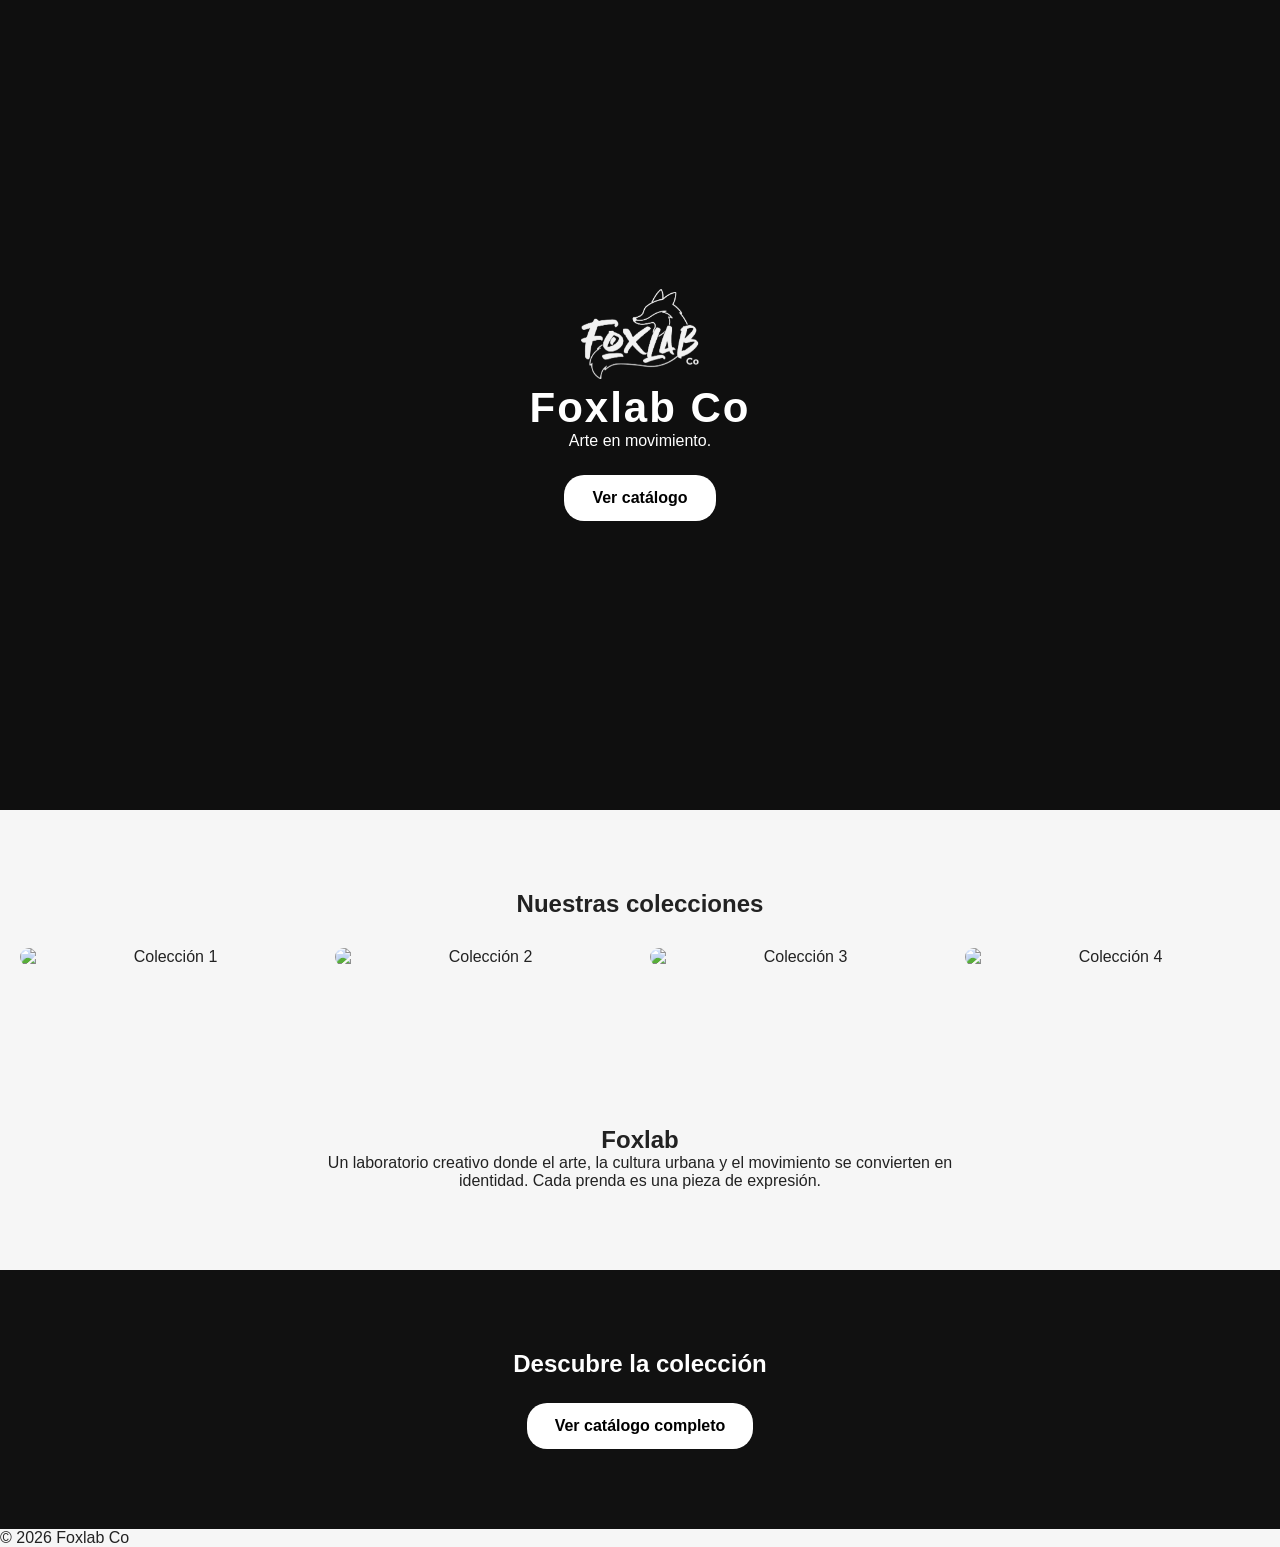
==== commit eb5986ac: "v3 modal" ====
--- a/index.html
+++ b/index.html
@@ -1,90 +1,77 @@
 <!DOCTYPE html>
 <html lang="es">
 <head>
-
-<meta charset="UTF-8">
-<meta name="viewport" content="width=device-width, initial-scale=1.0">
-
-<title>Foxlab Group</title>
-
-<link rel="stylesheet" href="styles.css">
-
+  <meta charset="UTF-8">
+  <meta name="viewport" content="width=device-width, initial-scale=1.0">
+  <title>Foxlab Group</title>
+  <link rel="stylesheet" href="styles.css">
 </head>
 
 <body class="bodyhome">
 
 <!-- HERO -->
-
 <section class="hero">
 
-  <img src="assets/logoh.png" class="logoh">
+  <img src="assets/logoh.png" alt="Logo Foxlab" class="logoh">
 
   <h1>Foxlab Co</h1>
 
   <p class="slogan">
-  Arte en movimiento.
+    Arte en movimiento.
   </p>
 
   <a href="catalogo.html" class="btn-entrar">
-  Ver catálogo
+    Ver catálogo
   </a>
 
 </section>
 
 
 <!-- GALERÍA -->
-
 <section class="galeria">
 
-<h2>Nuestras colecciones</h2>
+  <h2>Nuestras colecciones</h2>
 
-<div class="carrusel">
-
-<img src="https://res.cloudinary.com/dvzdwcr5m/image/upload/w_1200,q_auto,f_webp/womanbottle">
-<img src="https://res.cloudinary.com/dvzdwcr5m/image/upload/w_1200,q_auto,f_webp/paraiso">
-<img src="https://res.cloudinary.com/dvzdwcr5m/image/upload/w_1200,q_auto,f_webp/maslove">
-<img src="https://res.cloudinary.com/dvzdwcr5m/image/upload/w_1200,q_auto,f_webp/ausente">
-
-</div>
+  <div class="carrusel">
+    <img src="https://res.cloudinary.com/dvzdwcr5m/image/upload/w_1200,q_auto,f_webp/womanbottle" alt="Colección 1">
+    <img src="https://res.cloudinary.com/dvzdwcr5m/image/upload/w_1200,q_auto,f_webp/paraiso" alt="Colección 2">
+    <img src="https://res.cloudinary.com/dvzdwcr5m/image/upload/w_1200,q_auto,f_webp/maslove" alt="Colección 3">
+    <img src="https://res.cloudinary.com/dvzdwcr5m/image/upload/w_1200,q_auto,f_webp/ausente" alt="Colección 4">
+  </div>
 
 </section>
 
 
 <!-- CONCEPTO -->
-
 <section class="concepto">
 
-<h2>Foxlab</h2>
+  <h2>Foxlab</h2>
 
-<p>
-Un laboratorio creativo donde el arte, la cultura urbana y el movimiento se convierten en identidad.
-Cada prenda es una pieza de expresión.
-</p>
+  <p>
+    Un laboratorio creativo donde el arte, la cultura urbana y el movimiento se convierten en identidad.
+    Cada prenda es una pieza de expresión.
+  </p>
 
 </section>
 
 
 <!-- CTA -->
-
 <section class="cta">
 
-<h2>Descubre la colección</h2>
+  <h2>Descubre la colección</h2>
 
-<a href="catalogo.html" class="btn-entrar grande">
-Ver catálogo completo
-</a>
+  <a href="catalogo.html" class="btn-entrar grande">
+    Ver catálogo completo
+  </a>
 
 </section>
 
 
 <footer>
-
-<p>© 2026 Foxlab Co</p>
-
+  <p>© 2026 Foxlab Co</p>
 </footer>
-
 
 <script src="home.js"></script>
 
 </body>
-</html>
+</html>
--- a/styles.css
+++ b/styles.css
@@ -608,6 +608,8 @@
 
 body{padding-top:55px}
 
+.header h1{font-size: large;}
+
 .header{height:55px}
 
 .header-right{gap:6px}
@@ -640,4 +642,4 @@
 justify-content:center;
 }
 
-}
+}
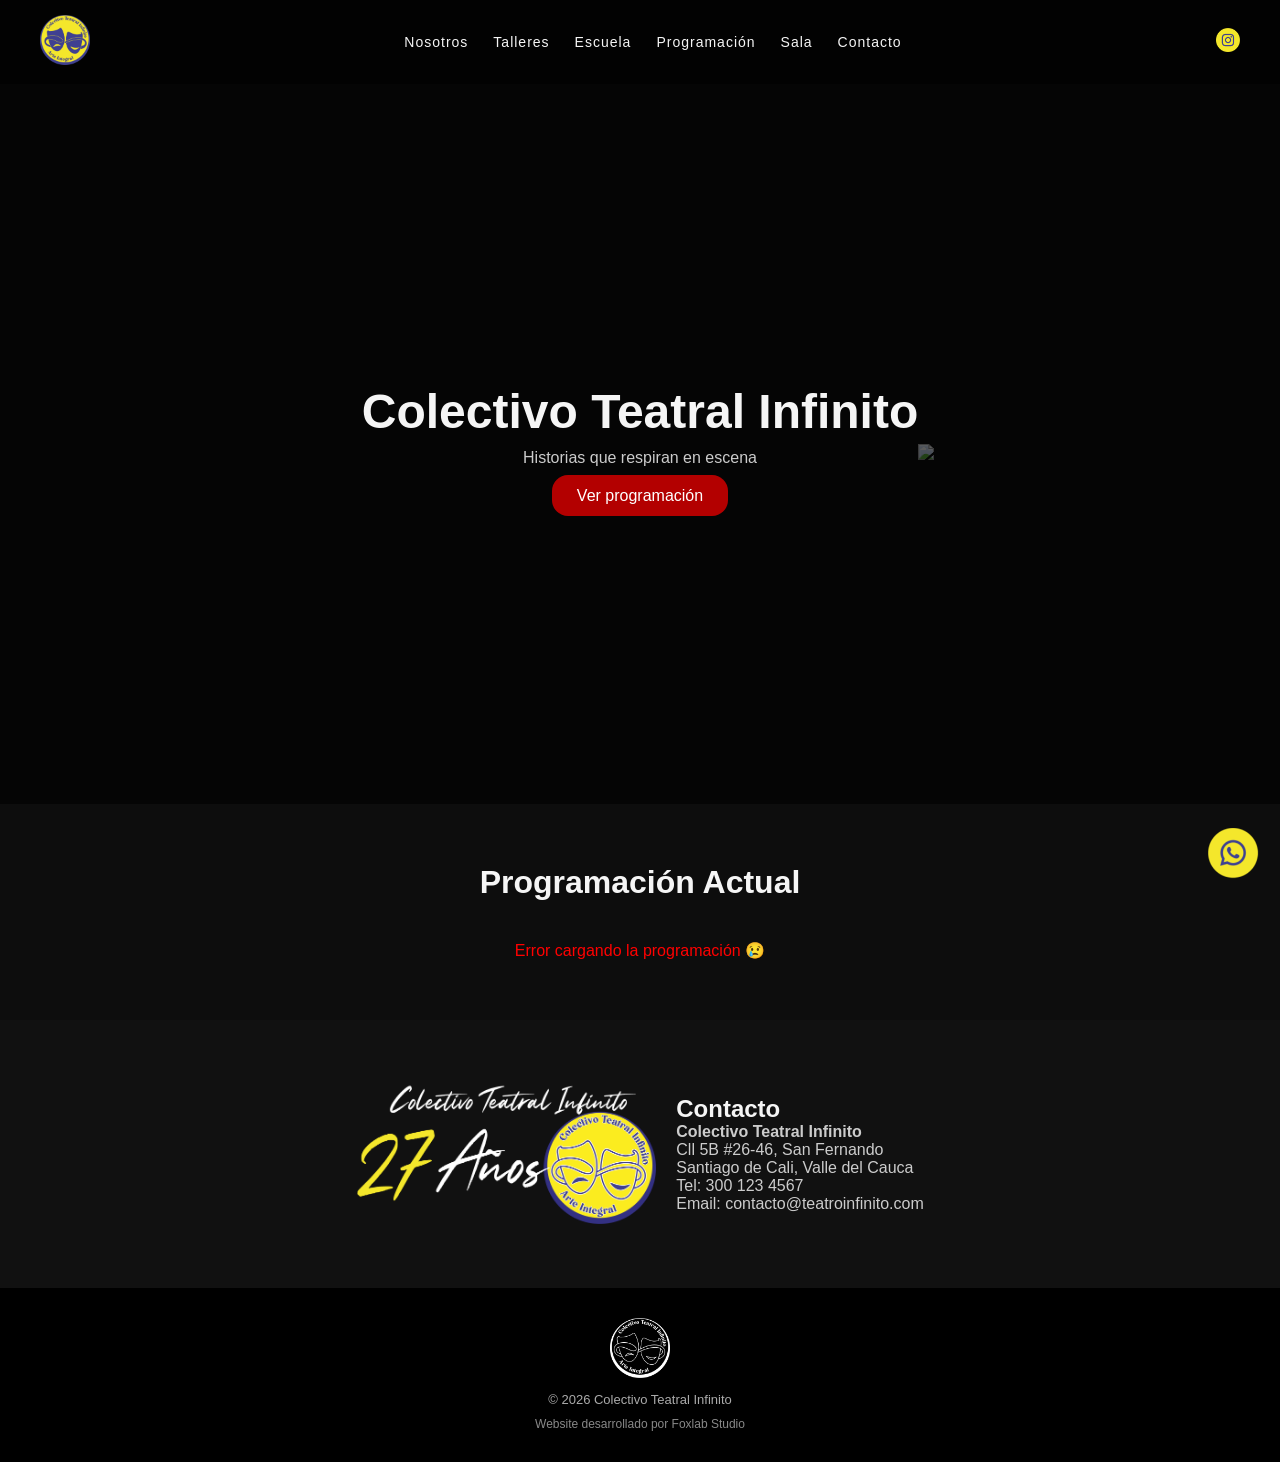
==== commit 57f6f408: "v1" ====
--- a/index.html
+++ b/index.html
@@ -1,77 +1,128 @@
 <!DOCTYPE html>
 <html lang="es">
+
 <head>
   <meta charset="UTF-8">
+  <title>Colectivo Teatral Infinito</title>
   <meta name="viewport" content="width=device-width, initial-scale=1.0">
-  <title>Foxlab Group</title>
+  <meta name="description" content="Programación, talleres y experiencias del Colectivo Teatral Infinito.">
+
   <link rel="stylesheet" href="styles.css">
+  <link rel="icon" href="favicon.ico">
 </head>
 
-<body class="bodyhome">
+<body>
 
-<!-- HERO -->
-<section class="hero">
+  <!-- ================= HEADER ================= -->
+  <header class="header">
+      <!-- BOTÓN HAMBURGUESA -->
+    <div id="menu-toggle" class="menu-toggle">
+      ☰
+    </div>
+    <!-- LOGO  -->
+    <a href="index.html" class="header-left">
+      <img src="assets/logo.png" alt="Logo CTI" class="logo">
+    </a>
 
-  <img src="assets/logoh.png" alt="Logo Foxlab" class="logoh">
+    <!-- NAV -->
+    <nav id="nav" class="navbari">
+      <ul class="navi">
+        <li><a href="#">Nosotros</a></li>
+        <li><a href="#">Talleres</a></li>
+        <li><a href="#">Escuela</a></li>
+        <li><a href="#programacion">Programación</a></li>
+        <li><a href="#">Sala</a></li>
+        <li><a href="#contacto">Contacto</a></li>
+      </ul>
+    </nav>
 
-  <h1>Foxlab Co</h1>
+    <!-- REDES -->
+    <div class="header-right">
+      <a href="https://instagram.com/colectivoteatralinfinito/" target="_blank">
+        <img src="assets/insta.png" alt="Instagram">
+      </a>
+    </div>
 
-  <p class="slogan">
-    Arte en movimiento.
-  </p>
+  </header>
 
-  <a href="catalogo.html" class="btn-entrar">
-    Ver catálogo
+
+  <!-- ================= HERO ================= -->
+  <section class="hero">
+
+    <div class="hero-content">
+      <h1>Colectivo Teatral Infinito</h1>
+      <p>Historias que respiran en escena</p>
+      <a href="#programacion" class="btn-hero">Ver programación</a>
+    </div>
+
+    <div class="hero-bg">
+      <img src="https://res.cloudinary.com/dvzdwcr5m/image/upload/w_1200,q_auto,f_webp/paraiso"
+        alt="Escena teatro">
+    </div>
+
+  </section>
+
+
+  <!-- ================= PROGRAMACIÓN ================= -->
+  <section id="programacion" class="programacion">
+
+    <h2>Programación Actual</h2>
+
+    <div id="grid-obras" class="grid-obras">
+      <p style="text-align:center;">Cargando programación...</p>
+    </div>
+
+  </section>
+
+<!-- ================= CONTACTO ================= -->
+<section id="contacto" class="contacto">
+  <div>
+    <a class="header-left">
+      <img src="assets/logoc.png" alt="Logo CTI">
+    </a>
+  </div>
+  <div class="conti">
+    <h2>Contacto</h2>
+
+    <div id="contentc" class="contentc">
+      <p><strong>Colectivo Teatral Infinito</strong></p>
+      <p>Cll 5B #26-46, San Fernando</p>
+      <p>Santiago de Cali, Valle del Cauca</p>
+      <p>Tel: 300 123 4567</p>
+      <p>Email: contacto@teatroinfinito.com</p>
+    </div>
+  </div>
+  </section>
+
+  <!-- ================= FOOTER ================= -->
+  <footer class="footer">
+
+    <div class="footer-content">
+      <img src="assets/logof.png" alt="Logo footer" class="footer-logo">
+      <p>© 2026 Colectivo Teatral Infinito</p>
+
+      <a href="https://wa.me/573126161008?text=Hola%20Foxlab%20👋%20quiero%20mi%20página%20web"
+        target="_blank" class="credito">
+        Website desarrollado por Foxlab Studio
+      </a>
+    </div>
+
+  </footer>
+
+
+  <!-- ================= WHATSAPP FLOAT ================= -->
+  <a href="https://wa.me/573126161008?text=Hola%20quiero%20información%20del%20teatro"
+    class="whatsapp-float"
+    target="_blank">
+
+    <img src="assets/wapp.png" alt="WhatsApp">
+
   </a>
 
-</section>
 
-
-<!-- GALERÍA -->
-<section class="galeria">
-
-  <h2>Nuestras colecciones</h2>
-
-  <div class="carrusel">
-    <img src="https://res.cloudinary.com/dvzdwcr5m/image/upload/w_1200,q_auto,f_webp/womanbottle" alt="Colección 1">
-    <img src="https://res.cloudinary.com/dvzdwcr5m/image/upload/w_1200,q_auto,f_webp/paraiso" alt="Colección 2">
-    <img src="https://res.cloudinary.com/dvzdwcr5m/image/upload/w_1200,q_auto,f_webp/maslove" alt="Colección 3">
-    <img src="https://res.cloudinary.com/dvzdwcr5m/image/upload/w_1200,q_auto,f_webp/ausente" alt="Colección 4">
-  </div>
-
-</section>
-
-
-<!-- CONCEPTO -->
-<section class="concepto">
-
-  <h2>Foxlab</h2>
-
-  <p>
-    Un laboratorio creativo donde el arte, la cultura urbana y el movimiento se convierten en identidad.
-    Cada prenda es una pieza de expresión.
-  </p>
-
-</section>
-
-
-<!-- CTA -->
-<section class="cta">
-
-  <h2>Descubre la colección</h2>
-
-  <a href="catalogo.html" class="btn-entrar grande">
-    Ver catálogo completo
-  </a>
-
-</section>
-
-
-<footer>
-  <p>© 2026 Foxlab Co</p>
-</footer>
-
-<script src="home.js"></script>
+  <!-- ================= SCRIPT ================= -->
+  <script src="script.js"></script>
 
 </body>
+
 </html>
--- a/styles.css
+++ b/styles.css
@@ -1,645 +1,392 @@
 /* ============================= */
 /* VARIABLES */
 /* ============================= */
-
-:root{
---color-bg:#f6f6f6;
---color-text:#222;
---color-dark:#111;
---color-primary:black;
---color-accent:orangered;
-
---radius:20px;
---transition:.3s ease;
+:root {
+  --bg: #0d0d0d;
+  --bg-soft: #111;
+  --text: #f5f5f5;
+  --accent: #b30000;
+  --accent-hover: #e60000;
+  --gray: #999;
+
+  --radius: 16px;
+  --transition: .3s ease;
 }
 
 
 /* ============================= */
 /* RESET */
 /* ============================= */
-
-*{
-margin:0;
-padding:0;
-box-sizing:border-box;
-font-family:Montserrat,sans-serif;
-}
-
-html{
-scroll-behavior:smooth;
-}
-
-html,body{
-width:100%;
-overflow-x:hidden;
-}
-
-body{
-background:var(--color-bg);
-color:var(--color-text);
-padding-top:75px;
-}
-
-.bodyhome{
-  padding-top: 0;
-}
+* {
+  margin: 0;
+  padding: 0;
+  box-sizing: border-box;
+}
+
+body {
+  font-family: 'Segoe UI', sans-serif;
+  background: var(--bg);
+  color: var(--text);
+}
+
 
 /* ============================= */
 /* HEADER */
 /* ============================= */
-
-.header{
-position:fixed;
-top:0;
-width:100%;
-height:60px;
-background:rgba(255,255,255,.9);
-backdrop-filter:blur(8px);
-display:flex;
-align-items:center;
-justify-content:space-between;
-padding:0 20px;
-box-shadow:0 3px 15px rgba(0,0,0,.05);
-z-index:100;
-}
-
-.logo{
-height:40px;
-cursor:pointer;
-}
-
-.logoh{
-height:90px;
-cursor:pointer;
-transform: translateY(20px);
-animation: heroFade 1s forwards;
-margin-bottom: 5px;
-}
-
-.header-right{
-display:flex;
-align-items:center;
-gap:15px;
-}
-
-.header-right img{
-width:30px;
-height:30px;
-object-fit:contain;
-cursor:pointer;
-transition:var(--transition);
-}
-
-.header-right img:hover{
-transform:scale(1.1);
-}
-
-
-/* contador carrito */
-
-.carrito-icono{
-position:relative;
-cursor:pointer;
-}
-
-#contadorCarrito{
-font-size:11px;
-background:black;
-color:white;
-padding:2px 6px;
-border-radius:50%;
-position:absolute;
-top:-6px;
-right:-10px;
-}
-
-
-/* ============================= */
-/* BOTONES */
-/* ============================= */
-
-button,
-.btn-agregar,
-.btn-entrar{
-border:none;
-cursor:pointer;
-border-radius:var(--radius);
-transition:var(--transition);
-padding: 6px;
-  background-color: orange;
-}
-
-.item-info button{
-  background-color: #222;
-}
-
-.btn-agregar{
-padding:6px 14px;
-background:var(--color-primary);
-color:white;
-font-size:13px;
-}
-
-.btn-agregar.agregado{
-background:#28a745;
-transform:scale(.95);
-}
-
-.btn-entrar{
-margin-top:25px;
-background:white;
-color:black;
-padding:14px 28px;
-text-decoration:none;
-font-weight:600;
-}
-
-.btn-entrar:hover{
-transform:scale(1.05);
-}
-
-
-/* ============================= */
-/* COLECCIONES */
-/* ============================= */
-
-.colecciones{
-display:flex;
-justify-content:center;
-gap:10px;
-padding:15px;
-flex-wrap:wrap;
-}
-
-.colecciones button{
-padding:6px 14px;
-background:black;
-color:white;
-font-size:13px;
-}
-
-.colecciones button:hover,
-.colecciones button.active{
-background:var(--color-accent);
-transform:scale(1.05);
-}
-
-
-/* ============================= */
-/* PRODUCTOS */
-/* ============================= */
-
-.grid-productos{
-display:grid;
-grid-template-columns:repeat(auto-fit,minmax(160px,1fr));
-gap:15px;
-padding:15px;
-}
-
-.card{
-background:white;
-border-radius:16px;
-padding:10px;
-text-align:center;
-box-shadow:0 5px 20px rgba(0,0,0,.05);
-transition:var(--transition);
-
-opacity:0;
-transform:translateY(20px);
-animation:fadeUp .5s ease forwards;
-}
-
-.card:hover{
-transform:translateY(-4px);
-}
-
-.card img{
-width:100%;
-aspect-ratio:1/1;
-object-fit:cover;
-border-radius:9px;
-cursor:pointer;
-transition:transform .4s ease;
-}
-
-.card:hover img{
-transform:scale(1.05);
-}
-
-.card h3{
-font-size:14px;
-margin-top:10px;
-}
-
-.precio{
-font-weight:bold;
-margin:3px 0;
-font-size:12px;
-color:#504f4f;
-}
-
-
-/* ============================= */
-/* PAGINACIÓN */
-/* ============================= */
-
-.paginacion{
-display:flex;
-justify-content:center;
-gap:15px;
-padding:20px;
-}
-
-.paginacion button{
-padding:6px 14px;
-background:black;
-color:white;
-}
-
-.paginacion button:disabled{
-opacity:.4;
-cursor:not-allowed;
-}
-
-
-/* ============================= */
-/* TOAST */
-/* ============================= */
-
-.toast{
-position:fixed;
-bottom:20px;
-right:20px;
-background:var(--color-dark);
-color:#fff;
-padding:12px 20px;
-border-radius:30px;
-opacity:0;
-transform:translateY(20px);
-transition:var(--transition);
-font-size:14px;
-z-index:9999;
-}
-
-.toast.show{
-opacity:1;
-transform:translateY(0);
-}
-
-
-/* ============================= */
-/* CARRITO */
-/* ============================= */
-
-.carrito-overlay{
-position:fixed;
-inset:0;
-background:rgba(0,0,0,.6);
-backdrop-filter:blur(4px);
-visibility:hidden;
-opacity:0;
-transition:var(--transition);
-z-index:9998;
-}
-
-.carrito-overlay.activo{
-visibility:visible;
-opacity:1;
-}
-
-.carrito-panel{
-position:fixed;
-top:0;
-right:-100%;
-width:400px;
-max-width:100%;
-height:100vh;
-background:var(--color-dark);
-color:white;
-padding:30px 25px;
-transition:.4s cubic-bezier(.77,0,.18,1);
-overflow-y:auto;
-z-index:9999;
-display:flex;
-flex-direction:column;
-}
-
-.carrito-panel.activo{
-right:0;
-}
-
-.carrito-panel h2{
-font-size:22px;
-margin-bottom:25px;
-border-bottom:1px solid rgba(255,255,255,.15);
-padding-bottom:12px;
-}
-
-
-/* item carrito */
-
-.item-carrito{
-display:flex;
-gap:12px;
-margin-bottom:20px;
-padding-bottom:15px;
-border-bottom:1px solid rgba(255,255,255,.08);
-}
-
-.item-carrito img{
-width:70px;
-height:70px;
-object-fit:cover;
-border-radius:10px;
-}
-
-.item-info{
-flex:1;
-}
-
-.item-info h4{
-font-size:14px;
-margin-bottom:6px;
-}
-
-.item-info .precio{
-font-size:13px;
-opacity:.7;
-margin-bottom:8px;
-}
-
-
-/* controles cantidad */
-
-.controles-cantidad{
-display:flex;
-align-items:center;
-gap:10px;
-margin-bottom:8px;
-}
-
-.controles-cantidad button{
-width:28px;
-height:28px;
-border:1px solid rgba(255,255,255,.4);
-background:transparent;
-color:white;
-border-radius:50%;
-}
-
-.controles-cantidad button:hover{
-background:white;
-color:#111;
-}
-
-
-/* eliminar */
-
-.btn-eliminar{
-background:none;
-border:none;
-color:#ff4d4d;
-font-size:13px;
-}
-
-.btn-eliminar:hover{
-text-decoration:underline;
-}
-
-
-/* total */
-
-.total-carrito{
-margin-top:auto;
-padding-top:20px;
-border-top:1px solid rgba(255,255,255,.15);
-}
-
-.total-carrito h3{
-font-size:18px;
-margin-bottom:15px;
-}
-
-.btn-enviar,
-.btn-cerrar{
-width:90%;
-padding:11px;
-background:transparent;
-border:1px solid white;
-color:white;
-margin:15px auto 0;
-}
-
-.btn-cerrar:hover{
-background:white;
-color:#111;
-}
-
-
-/* ============================= */
-/* MODAL */
-/* ============================= */
-
-.modal-imagen{
-position:fixed;
-inset:0;
-background:rgba(0,0,0,.85);
-display:flex;
-justify-content:center;
-align-items:center;
-visibility:hidden;
-opacity:0;
-transition:var(--transition);
-z-index:10000;
-}
-
-.modal-imagen.activo{
-visibility:visible;
-opacity:1;
-}
-
-.modal-imagen img{
-max-width:90%;
-max-height:85%;
-border-radius:20px;
-}
-
-.cerrar-modal{
-position:absolute;
-top:20px;
-right:25px;
-font-size:35px;
-color:white;
-cursor:pointer;
-}
-
-
-/* ============================= */
-/* HOME */
-/* ============================= */
-
-.hero{
-height:90vh;
-display:flex;
-flex-direction:column;
-justify-content:center;
-align-items:center;
-text-align:center;
-background:#0f0f0f;
-color:white;
-}
-
-.hero h1{
-font-size:42px;
-letter-spacing:2px;
-
-opacity:0;
-transform:translateY(20px);
-animation:heroFade 1s forwards;
-}
-
-.slogan{
-opacity:0;
-transform:translateY(20px);
-animation:heroFade 1s .3s forwards;
-}
-
-.btn-entrar{
-opacity:0;
-transform:translateY(20px);
-animation:heroFade 1s .6s forwards;
-}
-
-.galeria{
-padding:80px 20px;
-text-align:center;
-}
-
-.carrusel{
-margin-top:30px;
-display:flex;
-gap:20px;
-overflow-x:auto;
-scroll-behavior:smooth;
-}
-
-.carrusel img{
-width:300px;
-border-radius:10px;
-object-fit: cover;
-}
-
-.concepto{
-padding:80px 20px;
-text-align:center;
-max-width:700px;
-margin:auto;
-}
-
-.cta{
-display: flex;
-flex-direction: column;
-align-items: center;
-background:#111;
-color:white;
-text-align:center;
-padding:80px 20px;
+.header {
+  display: flex;
+  justify-content: space-between;
+  align-items: center;
+  padding: 15px 40px;
+  background: rgba(0, 0, 0, 0.8);
+  backdrop-filter: blur(10px);
+  position: sticky;
+  top: 0;
+  z-index: 1000;
+}
+
+.logo {
+  height: 50px;
+}
+
+.header-right img {
+  width: 24px;
+}
+
+
+/* ============================= */
+/* NAV DESKTOP */
+/* ============================= */
+.navbari ul {
+  display: flex;
+  gap: 25px;
+  list-style: none;
+}
+
+.navbari a {
+  text-decoration: none;
+  color: var(--text);
+  font-size: 14px;
+  letter-spacing: 1px;
+  transition: var(--transition);
+}
+
+.navbari a:hover {
+  color: var(--accent);
+}
+
+
+/* ============================= */
+/* HERO */
+/* ============================= */
+.hero {
+  position: relative;
+  height: 80vh;
+  display: flex;
+  align-items: center;
+  justify-content: center;
+  text-align: center;
+  overflow: hidden;
+  z-index: 0;
+  background-image: url("https://instagram.fclo1-4.fna.fbcdn.net/v/t51.82787-15/649235926_18415954504121865_8440877274004946656_n.heic?stp=dst-jpg_e35_tt6&_nc_cat=103&ig_cache_key=Mzg0ODQwMzY4MzgyMjg4ODMwMg%3D%3D.3-ccb7-5&ccb=7-5&_nc_sid=58cdad&efg=eyJ2ZW5jb2RlX3RhZyI6InhwaWRzLjEwODB4MTIzNi5zZHIuQzMifQ%3D%3D&_nc_ohc=rtZY4rnFXk8Q7kNvwGBTQmX&_nc_oc=AdpRfIaUaBMjMr9gQyFE02bnmnmyqPEYVFJb063cH1BRce6qpYohUfFHn2gIx7QBySA&_nc_ad=z-m&_nc_cid=0&_nc_zt=23&_nc_ht=instagram.fclo1-4.fna&_nc_gid=buVCrk4b0uAtLvuXUR_QdA&_nc_ss=7a32e&oh=00_Afw4inkB9meAIPQlP4T53MgmgDd2Y4BirARVrvreFaOB_Q&oe=69CDCD05");
+  background-size:cover;
+  background-position:center;
+
+}
+
+.hero-bg img {
+  position: absolute;
+  width: 100%;
+  height: 100%;
+  object-fit: cover;
+  opacity: 0.35;
+}
+
+.hero-content {
+  position: relative;
+  z-index: 2;
+}
+
+.hero h1 {
+  font-size: 48px;
+  margin-bottom: 10px;
+}
+
+.hero p {
+  color: #ccc;
+  margin-bottom: 20px;
+}
+
+.btn-hero {
+  padding: 12px 25px;
+  background: var(--accent);
+  color: white;
+  text-decoration: none;
+  border-radius: var(--radius);
+}
+
+.btn-hero:hover {
+  background: var(--accent-hover);
+}
+
+.hero::before{
+  content:"";
+  position:absolute;
+  top:0;
+  left:0;
+  width:100%;
+  height:100%;
+  background:rgba(0,0,0,0.6);
+}
+
+.hero-content{
+  position:relative;
+  z-index:2;
+}
+
+
+/* ============================= */
+/* PROGRAMACIÓN */
+/* ============================= */
+.programacion {
+  padding: 60px 40px;
+  text-align: center;
+}
+
+.programacion h2 {
+  margin-bottom: 40px;
+  font-size: 32px;
+}
+
+.grid-obras {
+  display: grid;
+  grid-template-columns: repeat(auto-fit, minmax(280px, 1fr));
+  gap: 30px;
+}
+
+
+/* ============================= */
+/* TARJETAS */
+/* ============================= */
+.card-obra {
+  background: var(--bg-soft);
+  border-radius: var(--radius);
+  overflow: hidden;
+  box-shadow: 0 10px 30px rgba(0, 0, 0, 0.5);
+  transition: var(--transition);
+}
+
+.card-obra:hover {
+  transform: translateY(-10px);
+}
+
+.card-obra img {
+  width: 100%;
+  height: 220px;
+  object-fit: cover;
+}
+
+.card-content {
+  padding: 20px;
+}
+
+.card-content h3 {
+  margin-bottom: 10px;
+}
+
+.card-content p {
+  color: #ccc;
+  font-size: 14px;
+  margin-bottom: 8px;
+}
+
+.fecha {
+  color: white;
+  font-weight: bold;
+}
+
+.autor {
+  color: var(--gray);
+  font-size: 12px;
+}
+
+.btn-reservar {
+  display: inline-block;
+  margin-top: 10px;
+  padding: 10px 18px;
+  background: var(--accent);
+  color: white;
+  text-decoration: none;
+  border-radius: var(--radius);
+}
+
+.btn-reservar:hover {
+  background: var(--accent-hover);
+}
+
+
+/* ============================= */
+/* CONTACTO */
+/* ============================= */
+.contacto {
+  padding: 60px 20px;
+  text-align: center;
+  background: #111;
+  display: flex;
+  align-items: center;
+  justify-content: center;
+  gap: 20px;
+}
+
+.contacto img{
+  width: 300px;
+}
+
+.conti {
+  display: flex;
+  align-items: flex-start;
+  flex-direction: column;
+}
+
+.contentc{
+  display: flex;
+  align-items: flex-start;
+  flex-direction: column;
+}
+
+.contacto p {
+  color: #ccc;
 }
 
 
 /* ============================= */
 /* FOOTER */
 /* ============================= */
-
-.footer{
-background:#111;
-color:white;
-padding:30px 20px;
-text-align:center;
-margin-top:10px;
-}
-
-.footer-logo{
-height:40px;
-margin-bottom:12px;
-}
-
-.credito{
-font-size:12px;
-opacity:.7;
-margin-top:10px;
-}
-
-.estudioCreativo{
+.footer {
+  background: black;
+  text-align: center;
+  padding: 30px 20px;
+}
+
+.footer-logo {
+  width: 60px;
+  margin-bottom: 10px;
+}
+
+.footer p {
+  font-size: 13px;
+  color: #aaa;
+}
+
+.credito {
+  display: inline-block;
+  margin-top: 10px;
+  font-size: 12px;
+  color: #888;
+  text-decoration: none;
+}
+
+
+/* ============================= */
+/* WHATSAPP FLOAT */
+/* ============================= */
+.whatsapp-float {
+  position: fixed;
+  bottom: 20px;
+  right: 20px;
+  width: 55px;
+  height: 55px;
+  border-radius: 50%;
   display: flex;
   align-items: center;
-  background: #fff;
-  color: #181717;
-  padding: 6px;
-  padding-left: 5vh;
-  padding-right: 5vh;
-}
-
-
-/* ============================= */
-/* ANIMACIONES */
-/* ============================= */
-
-@keyframes fadeUp{
-to{
-opacity:1;
-transform:translateY(0);
-}
-}
-
-@keyframes heroFade{
-to{
-opacity:1;
-transform:translateY(0);
-}
-}
-
-
-/* ============================= */
-/* RESPONSIVE */
-/* ============================= */
-
-@media(max-width:768px){
-
-body{padding-top:55px}
-
-.header h1{font-size: large;}
-
-.header{height:55px}
-
-.header-right{gap:6px}
-
-.header-right img{
-width:24px;
-height:24px;
-}
-
-.grid-productos{
-grid-template-columns:repeat(auto-fit,minmax(160px,160px));
-justify-content:center;
-}
-
-.logo{height:45px}
-
-}
-
-@media(min-width:1024px){
-
-.header{height:70px}
-
-.header-right img{
-width:35px;
-height:35px;
-}
-
-.grid-productos{
-grid-template-columns:repeat(auto-fit,minmax(200px,250px));
-justify-content:center;
-}
+  justify-content: center;
+  z-index: 4000;
+}
+
+.whatsapp-float img {
+  width: 50px;
+}
+
+
+/* ============================= */
+/* HAMBURGUESA */
+/* ============================= */
+.menu-toggle {
+  display: none;
+  font-size: 28px;
+  cursor: pointer;
+  color: white;
+  z-index: 4000;
+}
+
+
+/* ============================= */
+/* OVERLAY (SOLO VISUAL) */
+/* ============================= */
+.menu-overlay {
+  position: fixed;
+  top: 0;
+  left: 0;
+  width: 100%;
+  height: 100%;
+  background: rgba(0, 0, 0, 0.6);
+  opacity: 0;
+  transition: 0.3s;
+  pointer-events: none;
+  /* 🔥 clave */
+  z-index: 2000;
+}
+
+.menu-overlay.active {
+  opacity: 1;
+}
+
+
+/* ============================= */
+/* MOBILE */
+/* ============================= */
+@media(max-width:760px) {
+
+  .menu-toggle {
+    display: block;
+  }
+
+  .navbari {
+    position: fixed;
+    top: 0;
+    left: -260px;
+    width: 260px;
+    height: 100vh;
+    background: #111;
+    padding: 60px 20px;
+    transition: 0.3s ease;
+    z-index: 3000;
+    /* 🔥 encima */
+  }
+
+  .navbari.active {
+    left: 0;
+  }
+
+  .navbari ul {
+    flex-direction: column;
+    gap: 20px;
+  }
+
+  .header {
+    padding: 15px 20px;
+  }
+
+  .hero {
+    height: 60vh;
+  }
+
+  .hero h1 {
+    font-size: 32px;
+  }
+
+  .contacto{
+    flex-direction: column;
+  }
 
 }
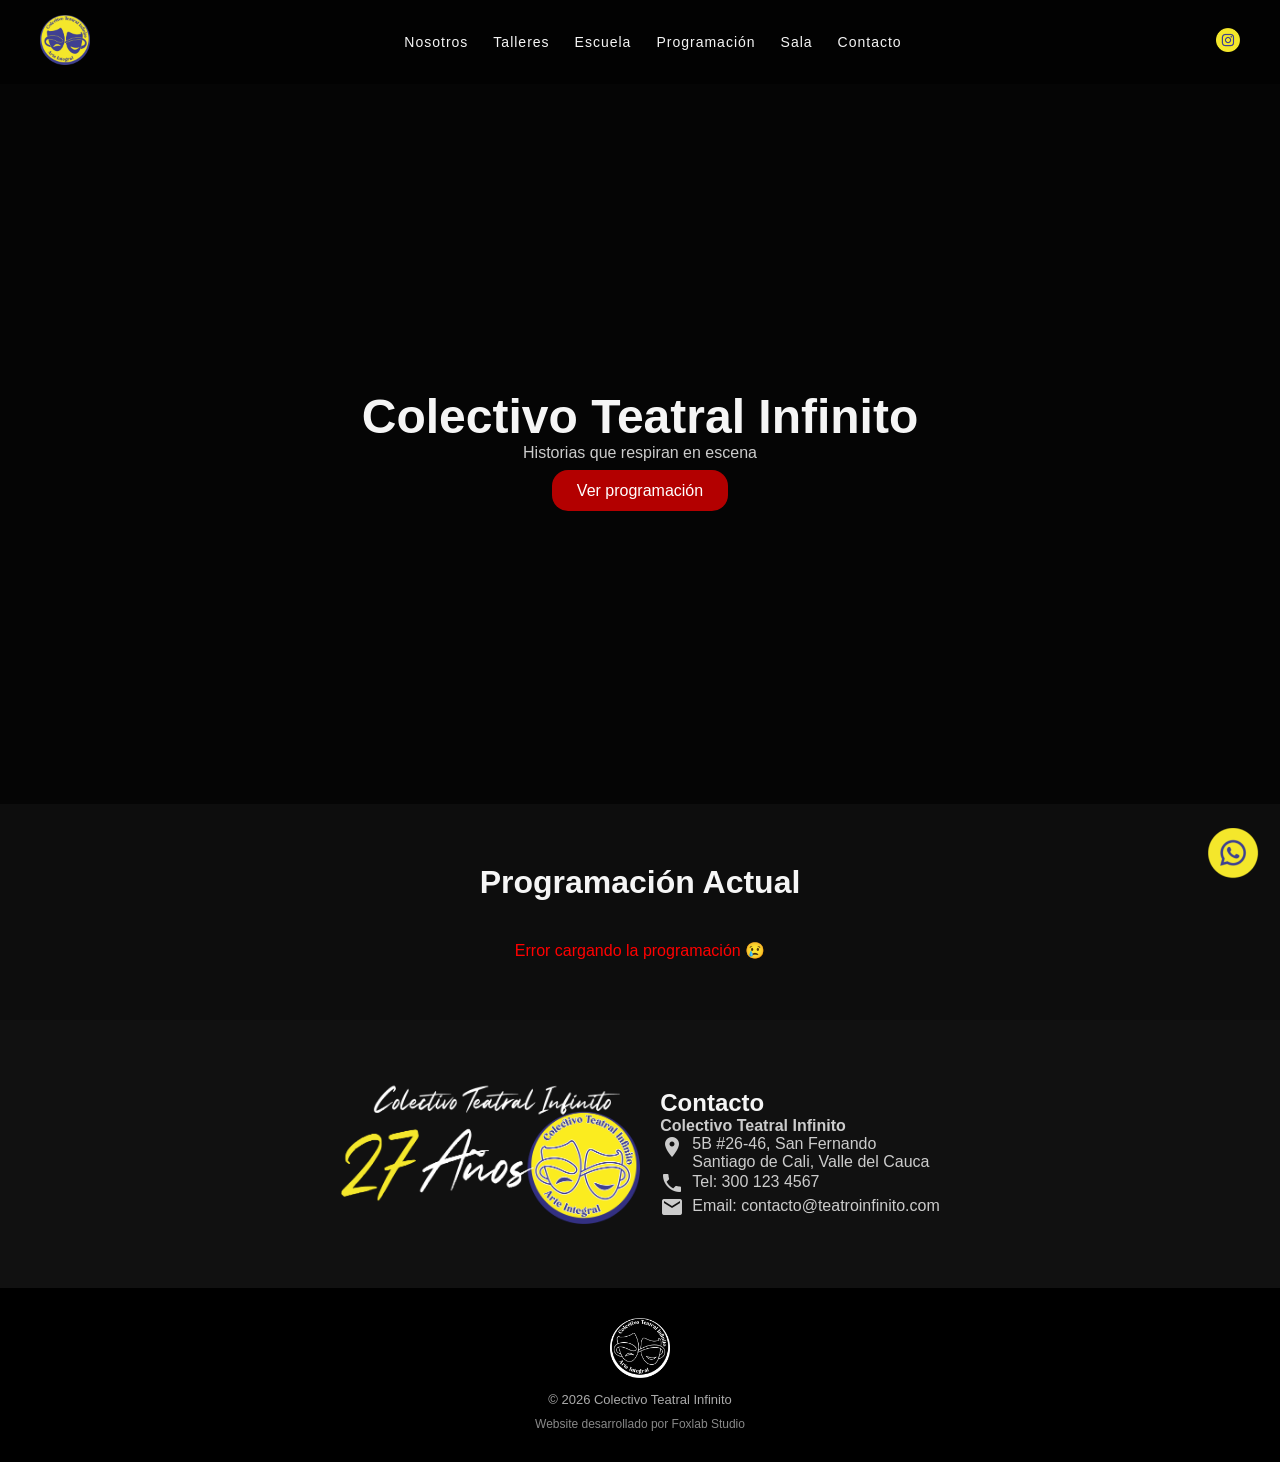
==== commit 20a07a38: "V2" ====
--- a/index.html
+++ b/index.html
@@ -1,5 +1,6 @@
 <!DOCTYPE html>
 <html lang="es">
+<link href="https://fonts.googleapis.com/icon?family=Material+Icons" rel="stylesheet">
 
 <head>
   <meta charset="UTF-8">
@@ -15,7 +16,7 @@
 
   <!-- ================= HEADER ================= -->
   <header class="header">
-      <!-- BOTÓN HAMBURGUESA -->
+    <!-- BOTÓN HAMBURGUESA -->
     <div id="menu-toggle" class="menu-toggle">
       ☰
     </div>
@@ -28,7 +29,7 @@
     <nav id="nav" class="navbari">
       <ul class="navi">
         <li><a href="#">Nosotros</a></li>
-        <li><a href="#">Talleres</a></li>
+        <li><a href="/talleres.html">Talleres</a></li>
         <li><a href="#">Escuela</a></li>
         <li><a href="#programacion">Programación</a></li>
         <li><a href="#">Sala</a></li>
@@ -54,12 +55,6 @@
       <p>Historias que respiran en escena</p>
       <a href="#programacion" class="btn-hero">Ver programación</a>
     </div>
-
-    <div class="hero-bg">
-      <img src="https://res.cloudinary.com/dvzdwcr5m/image/upload/w_1200,q_auto,f_webp/paraiso"
-        alt="Escena teatro">
-    </div>
-
   </section>
 
 
@@ -74,24 +69,26 @@
 
   </section>
 
-<!-- ================= CONTACTO ================= -->
-<section id="contacto" class="contacto">
-  <div>
-    <a class="header-left">
-      <img src="assets/logoc.png" alt="Logo CTI">
-    </a>
-  </div>
-  <div class="conti">
-    <h2>Contacto</h2>
-
-    <div id="contentc" class="contentc">
-      <p><strong>Colectivo Teatral Infinito</strong></p>
-      <p>Cll 5B #26-46, San Fernando</p>
-      <p>Santiago de Cali, Valle del Cauca</p>
-      <p>Tel: 300 123 4567</p>
-      <p>Email: contacto@teatroinfinito.com</p>
+  <!-- ================= CONTACTO ================= -->
+  <section id="contacto" class="contacto">
+    <div>
+      <a class="header-left">
+        <img src="assets/logoc.png" alt="Logo CTI">
+      </a>
     </div>
-  </div>
+    <div class="conti">
+      <h2>Contacto</h2>
+      <div id="contentc" class="contentc">
+        <p><strong>Colectivo Teatral Infinito</strong></p>
+        <p style="white-space: nowrap;">
+          <span class="material-icons" style="vertical-align: top; margin-right: 8px;">location_on</span><span
+            style="display: inline-block; vertical-align: top; text-align: left;">5B #26-46, San Fernando<br>Santiago de
+            Cali, Valle del Cauca</span>
+        </p>
+        <p><span class="material-icons">call</span>Tel: 300 123 4567</p>
+        <p><span class="material-icons">mail</span>Email: contacto@teatroinfinito.com</p>
+      </div>
+    </div>
   </section>
 
   <!-- ================= FOOTER ================= -->
@@ -101,8 +98,8 @@
       <img src="assets/logof.png" alt="Logo footer" class="footer-logo">
       <p>© 2026 Colectivo Teatral Infinito</p>
 
-      <a href="https://wa.me/573126161008?text=Hola%20Foxlab%20👋%20quiero%20mi%20página%20web"
-        target="_blank" class="credito">
+      <a href="https://wa.me/573126161008?text=Hola%20Foxlab%20👋%20quiero%20mi%20página%20web" target="_blank"
+        class="credito">
         Website desarrollado por Foxlab Studio
       </a>
     </div>
@@ -111,8 +108,7 @@
 
 
   <!-- ================= WHATSAPP FLOAT ================= -->
-  <a href="https://wa.me/573126161008?text=Hola%20quiero%20información%20del%20teatro"
-    class="whatsapp-float"
+  <a href="https://wa.me/573126161008?text=Hola%20quiero%20información%20del%20teatro" class="whatsapp-float"
     target="_blank">
 
     <img src="assets/wapp.png" alt="WhatsApp">
--- a/styles.css
+++ b/styles.css
@@ -90,8 +90,7 @@
   z-index: 0;
   background-image: url("https://instagram.fclo1-4.fna.fbcdn.net/v/t51.82787-15/649235926_18415954504121865_8440877274004946656_n.heic?stp=dst-jpg_e35_tt6&_nc_cat=103&ig_cache_key=Mzg0ODQwMzY4MzgyMjg4ODMwMg%3D%3D.3-ccb7-5&ccb=7-5&_nc_sid=58cdad&efg=eyJ2ZW5jb2RlX3RhZyI6InhwaWRzLjEwODB4MTIzNi5zZHIuQzMifQ%3D%3D&_nc_ohc=rtZY4rnFXk8Q7kNvwGBTQmX&_nc_oc=AdpRfIaUaBMjMr9gQyFE02bnmnmyqPEYVFJb063cH1BRce6qpYohUfFHn2gIx7QBySA&_nc_ad=z-m&_nc_cid=0&_nc_zt=23&_nc_ht=instagram.fclo1-4.fna&_nc_gid=buVCrk4b0uAtLvuXUR_QdA&_nc_ss=7a32e&oh=00_Afw4inkB9meAIPQlP4T53MgmgDd2Y4BirARVrvreFaOB_Q&oe=69CDCD05");
   background-size:cover;
-  background-position:center;
-
+  background-position:center
 }
 
 .hero-bg img {
@@ -109,7 +108,6 @@
 
 .hero h1 {
   font-size: 48px;
-  margin-bottom: 10px;
 }
 
 .hero p {
@@ -144,6 +142,18 @@
   z-index:2;
 }
 
+.heroalt{
+  position: relative;
+  height: 30vh;
+  display: flex;
+  align-items: center;
+  justify-content: center;
+  text-align: center;
+  overflow: hidden;
+  z-index: 0;
+  background-color: #111;
+}
+
 
 /* ============================= */
 /* PROGRAMACIÓN */
@@ -163,7 +173,6 @@
   grid-template-columns: repeat(auto-fit, minmax(280px, 1fr));
   gap: 30px;
 }
-
 
 /* ============================= */
 /* TARJETAS */
@@ -176,6 +185,16 @@
   transition: var(--transition);
 }
 
+.card-other{
+  display: flex;
+  background: var(--bg-soft);
+  border-radius: var(--radius);
+  overflow: hidden;
+  box-shadow: 0 10px 30px rgba(0, 0, 0, 0.5);
+  transition: var(--transition);
+  margin: 20px;
+}
+
 .card-obra:hover {
   transform: translateY(-10px);
 }
@@ -186,8 +205,22 @@
   object-fit: cover;
 }
 
+.card-other img {
+  width: 100%;
+  width: 300px;
+  object-fit: cover;
+}
+
+.card-other p{
+  text-align: left;
+}
+
 .card-content {
   padding: 20px;
+  width: 800px;
+  display: flex;
+  flex-direction: column;
+  align-items: start;
 }
 
 .card-content h3 {
@@ -237,7 +270,10 @@
   justify-content: center;
   gap: 20px;
 }
-
+.material-icons{
+vertical-align: middle;
+margin-right: 8px;
+}
 .contacto img{
   width: 300px;
 }
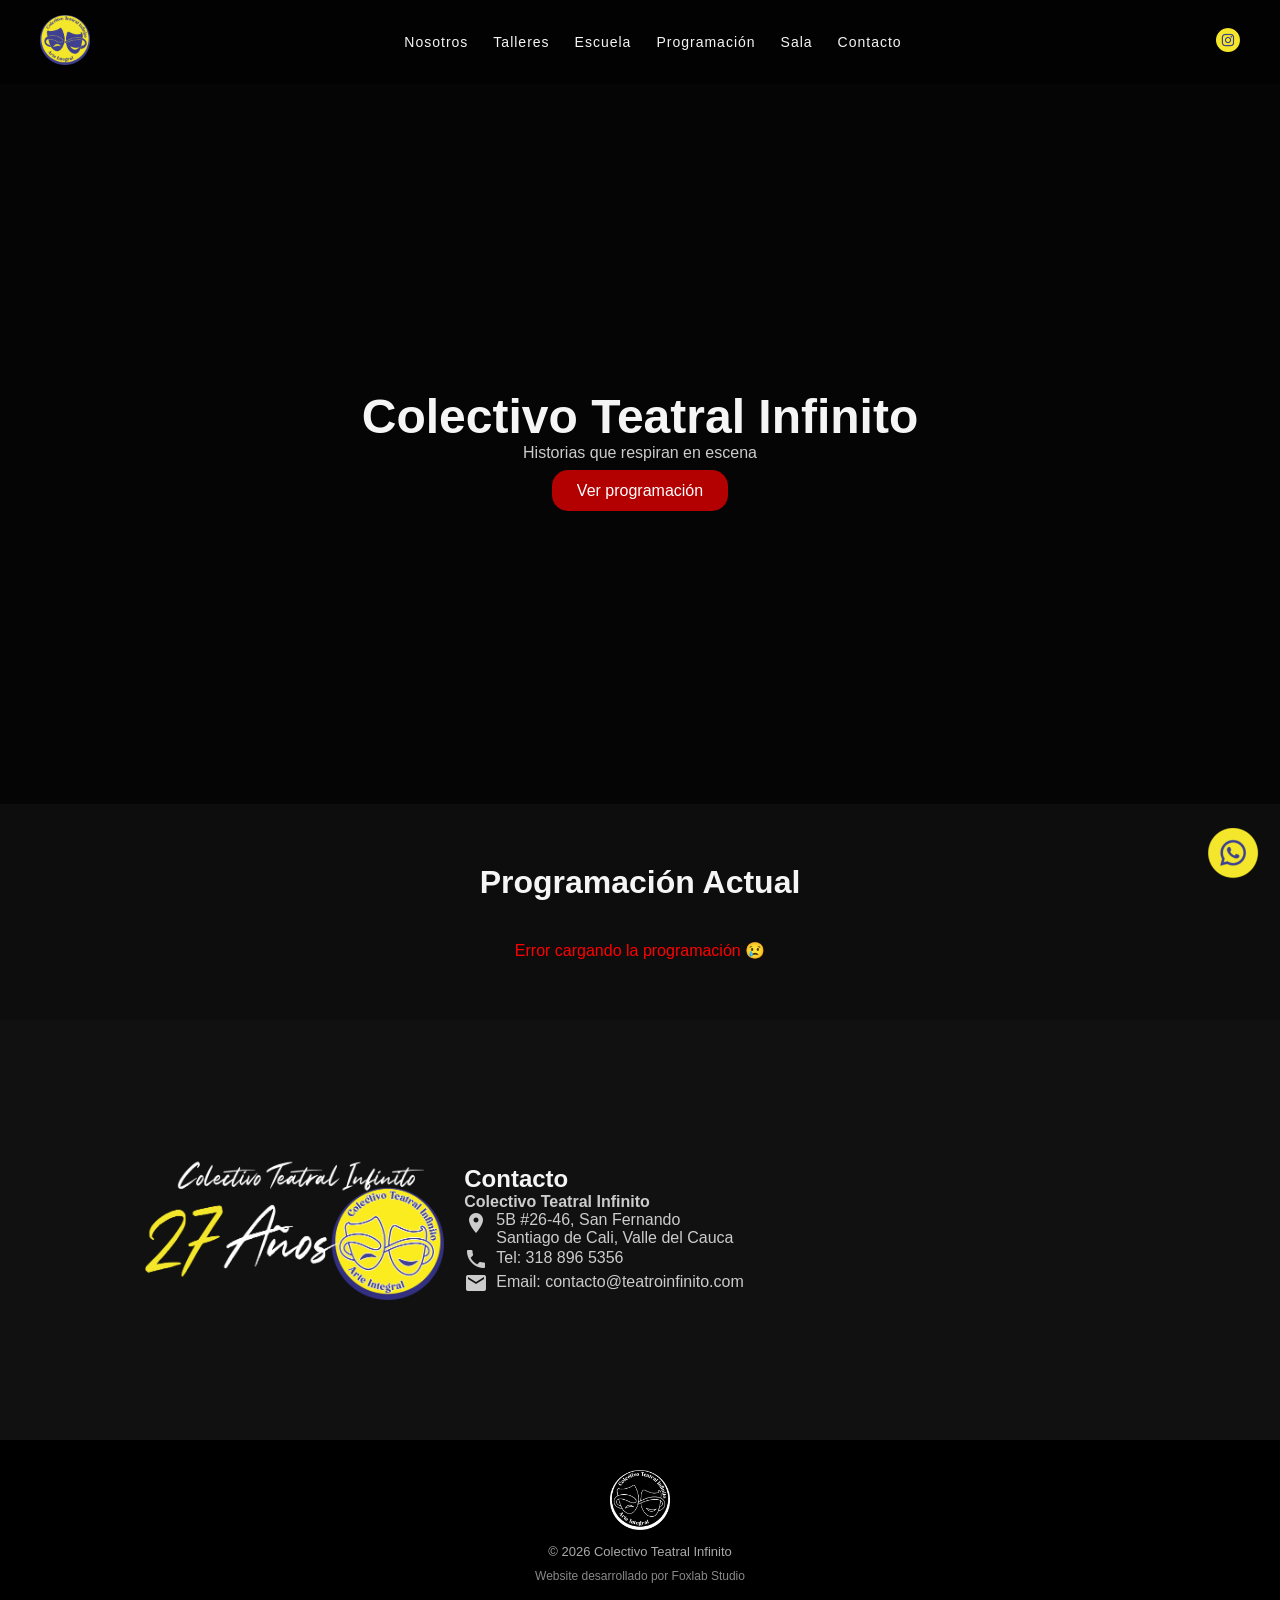
==== commit 355c4792: "v2.1" ====
--- a/index.html
+++ b/index.html
@@ -59,7 +59,7 @@
 
 
   <!-- ================= PROGRAMACIÓN ================= -->
-  <section id="programacion" class="programacion">
+  <section class="programacion" id="programacion">
 
     <h2>Programación Actual</h2>
 
@@ -85,10 +85,19 @@
             style="display: inline-block; vertical-align: top; text-align: left;">5B #26-46, San Fernando<br>Santiago de
             Cali, Valle del Cauca</span>
         </p>
-        <p><span class="material-icons">call</span>Tel: 300 123 4567</p>
+        <p><span class="material-icons">call</span>Tel: 318 896 5356</p>
         <p><span class="material-icons">mail</span>Email: contacto@teatroinfinito.com</p>
       </div>
     </div>
+    <iframe 
+    src="https://www.google.com/maps/embed?pb=!1m18!1m12!1m3!1d3982.654336619594!2d-76.54321192486336!3d3.434024351335111!2m3!1f0!2f0!3f0!3m2!1i1024!2i768!4f13.1!3m3!1m2!1s0x8e30a69b1f99d23d%3A0x2cd800c565fdec98!2sCOLECTIVO%20TEATRAL%20INFINITO!5e0!3m2!1ses!2sco!4v1774787184512!5m2!1ses!2sco" 
+      width="30%" 
+      height="300" 
+      style="border:0; border-radius: 16px; filter: grayscale(100%) invert(100%) hue-rotate(180deg);" 
+      allowfullscreen="" 
+      loading="lazy" 
+      referrerpolicy="no-referrer-when-downgrade">
+    </iframe>
   </section>
 
   <!-- ================= FOOTER ================= -->
@@ -108,7 +117,7 @@
 
 
   <!-- ================= WHATSAPP FLOAT ================= -->
-  <a href="https://wa.me/573126161008?text=Hola%20quiero%20información%20del%20teatro" class="whatsapp-float"
+  <a href="https://wa.me/573188965356?text=Hola%20quiero%20información%20del%20teatro" class="whatsapp-float"
     target="_blank">
 
     <img src="assets/wapp.png" alt="WhatsApp">
--- a/styles.css
+++ b/styles.css
@@ -144,7 +144,7 @@
 
 .heroalt{
   position: relative;
-  height: 30vh;
+  height: 20vh;
   display: flex;
   align-items: center;
   justify-content: center;
@@ -217,11 +217,15 @@
 
 .card-content {
   padding: 20px;
-  width: 800px;
+  width: 100%;
+  max-width: 800px;
   display: flex;
   flex-direction: column;
   align-items: start;
-}
+  box-sizing: border-box;
+  text-align: left;
+}
+
 
 .card-content h3 {
   margin-bottom: 10px;
@@ -424,5 +428,18 @@
   .contacto{
     flex-direction: column;
   }
+  .card-other {
+    flex-direction: column; /* Apila la imagen sobre el texto en móviles */
+    margin: 10px;           /* Reduce un poco el margen externo */
+  }
+
+  .card-other img {
+    width: 100%;            /* La imagen ocupa todo el ancho */
+    height: auto;           /* Mantiene la proporción */
+  }
+
+  .card-content {
+    width: 100%;            /* Asegura que el contenido use todo el ancho */
+  }
 
 }
